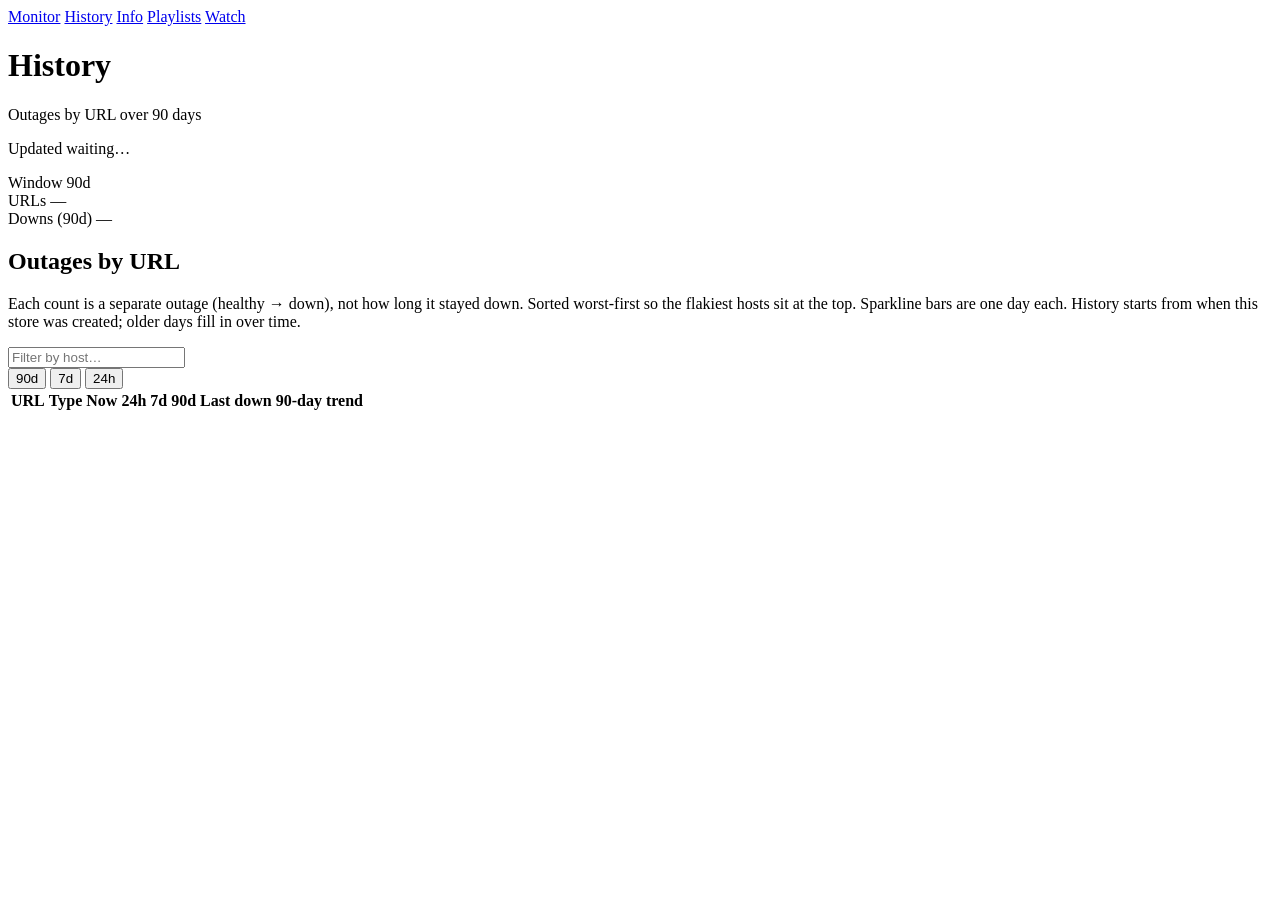
==== src/iptv_monitor/static/history.html @ 2783a23c "-configured split tunnel VPN for VPS /watch traffic for consistent stream - stripped DNS rewrite fro" ====
<!DOCTYPE html>
<!-- 90-day outage table. Polls /api/history (public). Worst hosts first. No live-only DNS. -->
<html lang="en">
<head>
  <meta charset="utf-8" />
  <meta name="viewport" content="width=device-width, initial-scale=1" />
  <title>History · Portal Monitor</title>
  <link rel="preconnect" href="https://fonts.googleapis.com" />
  <link rel="preconnect" href="https://fonts.gstatic.com" crossorigin />
  <link href="https://fonts.googleapis.com/css2?family=Inter:wght@400;500;600;700;800&display=swap" rel="stylesheet" />
  <link rel="stylesheet" href="/static/styles.css?v=54" />
  <link rel="stylesheet" href="/static/dash.css?v=9" />
</head>
<body class="dash">
  <div class="dash-sky" aria-hidden="true">
    <div class="dash-nebula"></div>
    <div class="dash-dust"></div>
    <div class="dash-stars dash-stars-a"></div>
    <div class="dash-stars dash-stars-b"></div>
    <div class="dash-meteor"></div>
    <div class="dash-meteor dash-meteor-b"></div>
    <div class="dash-meteor dash-meteor-c"></div>
  </div>
  <div class="dash-app">
    <div class="dash-top">
      <nav class="dash-nav" aria-label="Pages">
        <a href="/">Monitor</a>
        <a href="/history" class="is-here" aria-current="page">History</a>
        <a href="/key">Info</a>
        <a href="/owner">Playlists</a>
        <a href="/watch">Watch</a>
      </nav>
    </div>

    <div class="dash-intro">
      <div>
        <h1>History</h1>
        <p class="dash-sub">Outages by URL over 90 days</p>
      </div>
      <p class="dash-updated">Updated <span id="stat-updated">waiting…</span></p>
    </div>

    <div class="dash-stats">
      <div class="dash-stat">
        <span class="label">Window</span>
        <span id="stat-window">90d</span>
      </div>
      <div class="dash-stat">
        <span class="label">URLs</span>
        <span id="stat-urls">—</span>
      </div>
      <div class="dash-stat">
        <span class="label">Downs (90d)</span>
        <span id="stat-downs">—</span>
      </div>
    </div>

    <section class="history dash-panel">
      <div class="section-head">
        <h2>Outages by URL</h2>
        <span id="history-count" class="count"></span>
      </div>
      <p class="history-note">
        Each count is a separate outage (healthy → down), not how long it stayed down.
        Sorted worst-first so the flakiest hosts sit at the top. Sparkline bars are one day each.
        History starts from when this store was created; older days fill in over time.
      </p>
      <div class="history-tools">
        <input id="history-filter" type="search" placeholder="Filter by host…" autocomplete="off" />
        <div class="history-sort" role="group" aria-label="Sort by">
          <button type="button" class="sort-btn is-here" data-sort="downs_90d">90d</button>
          <button type="button" class="sort-btn" data-sort="downs_7d">7d</button>
          <button type="button" class="sort-btn" data-sort="downs_24h">24h</button>
        </div>
      </div>
      <div class="table-wrap">
        <table>
          <thead>
            <tr>
              <th>URL</th>
              <th>Type</th>
              <th>Now</th>
              <th>24h</th>
              <th>7d</th>
              <th>90d</th>
              <th>Last down</th>
              <th>90-day trend</th>
            </tr>
          </thead>
          <tbody id="history-body"></tbody>
        </table>
      </div>
    </section>
  </div>
  <script src="/static/history.js?v=21"></script>
</body>
</html>
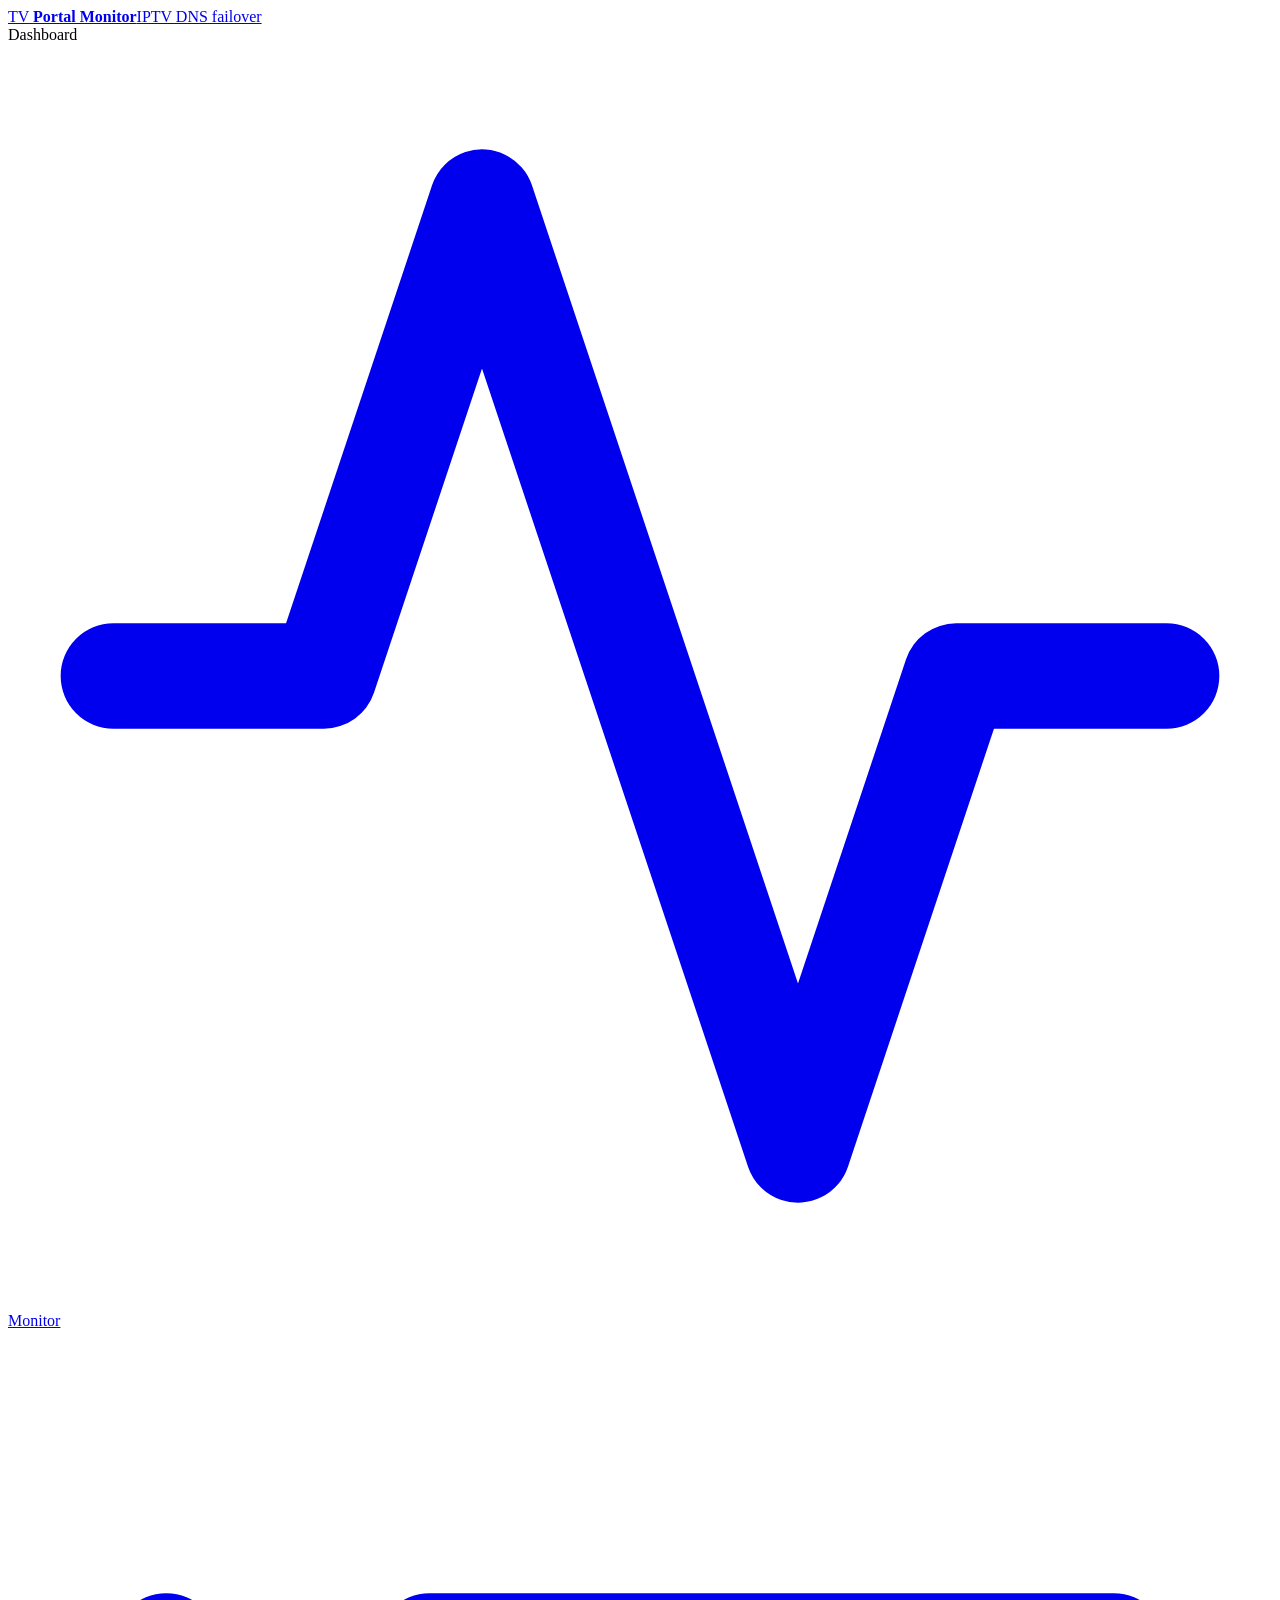
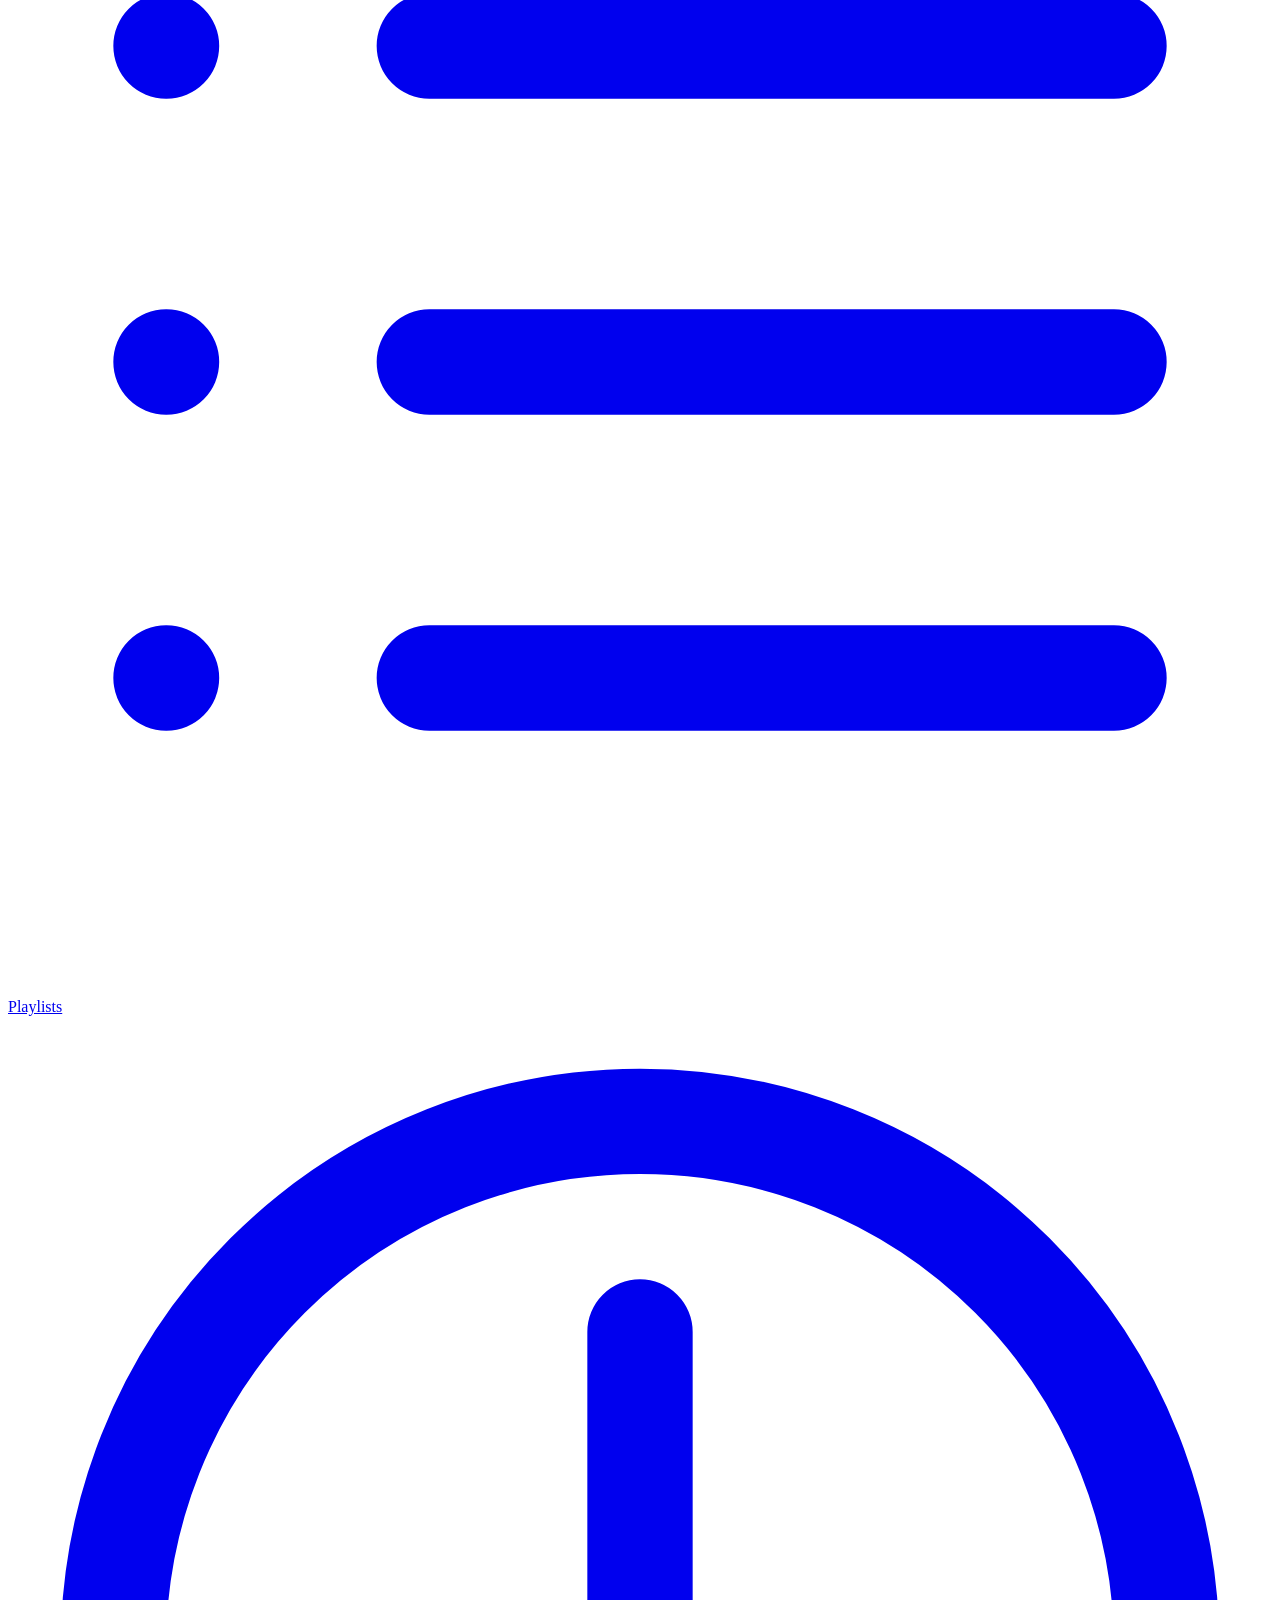
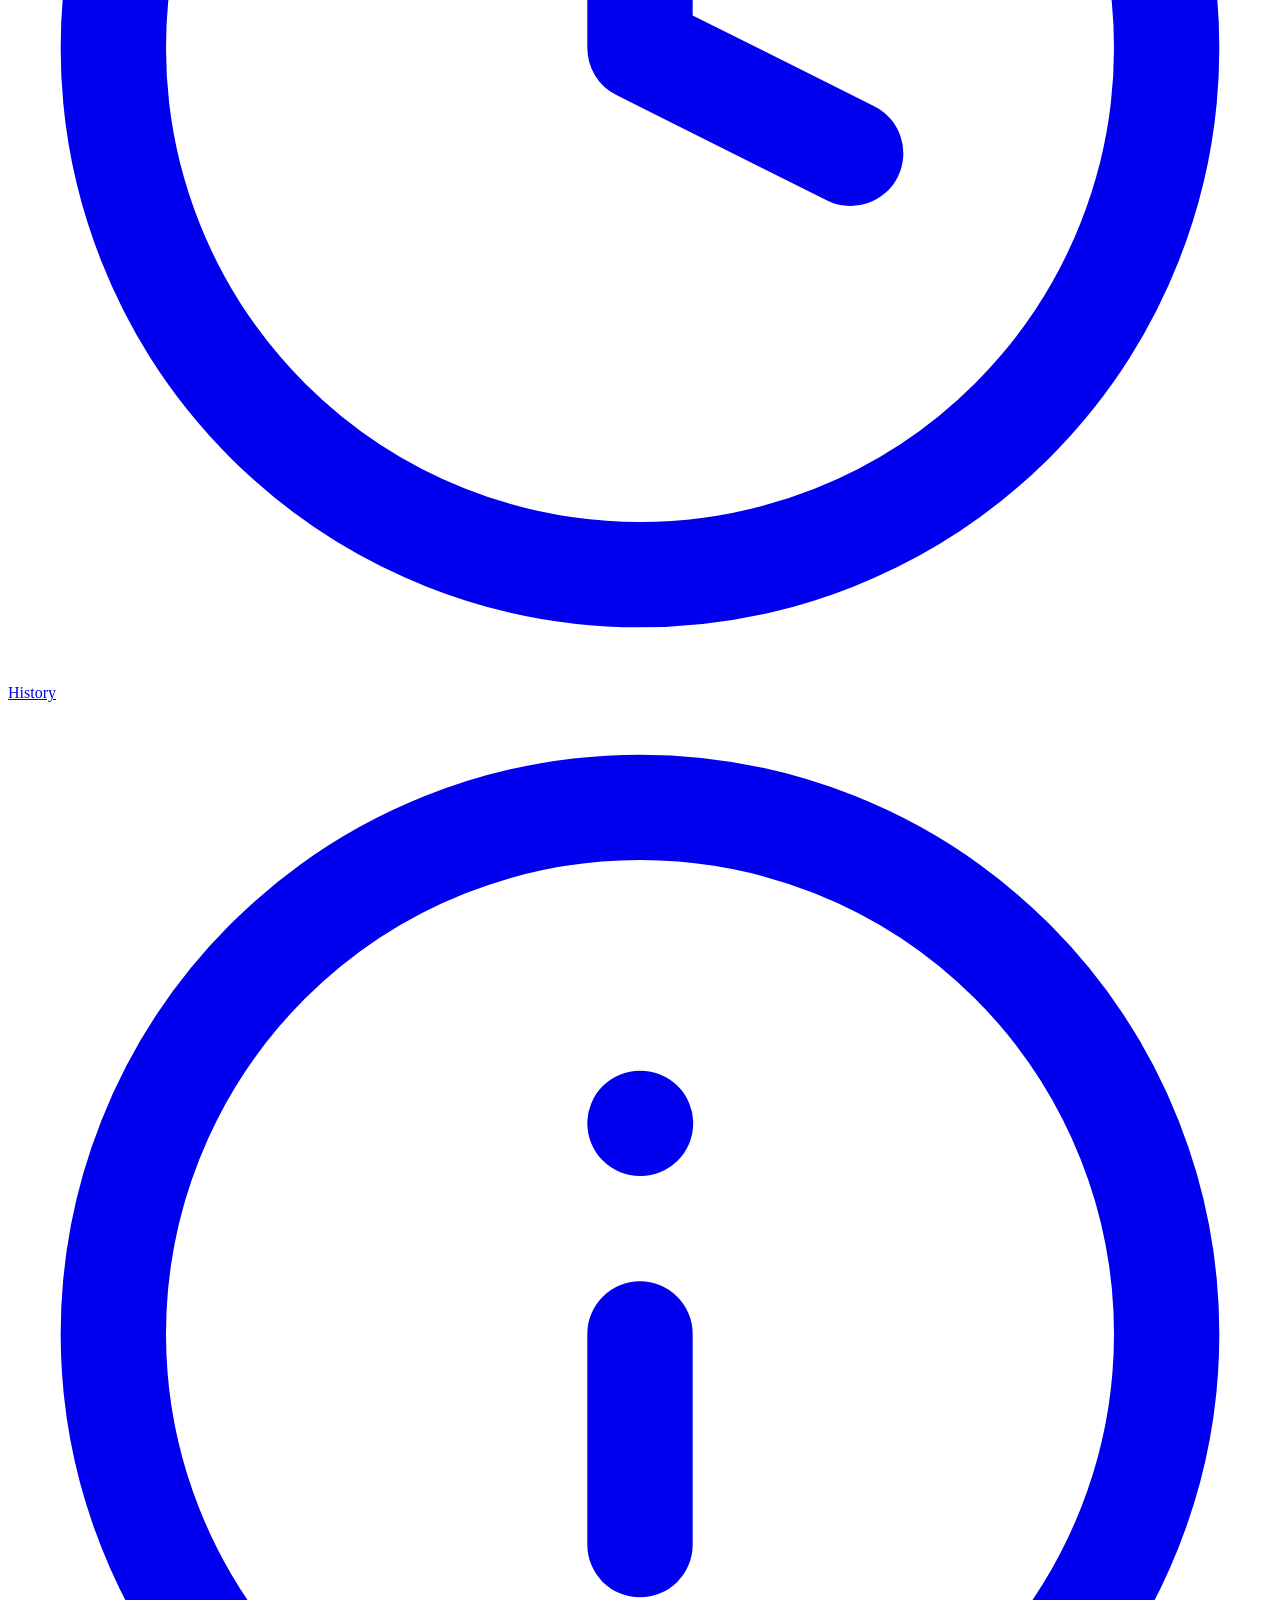
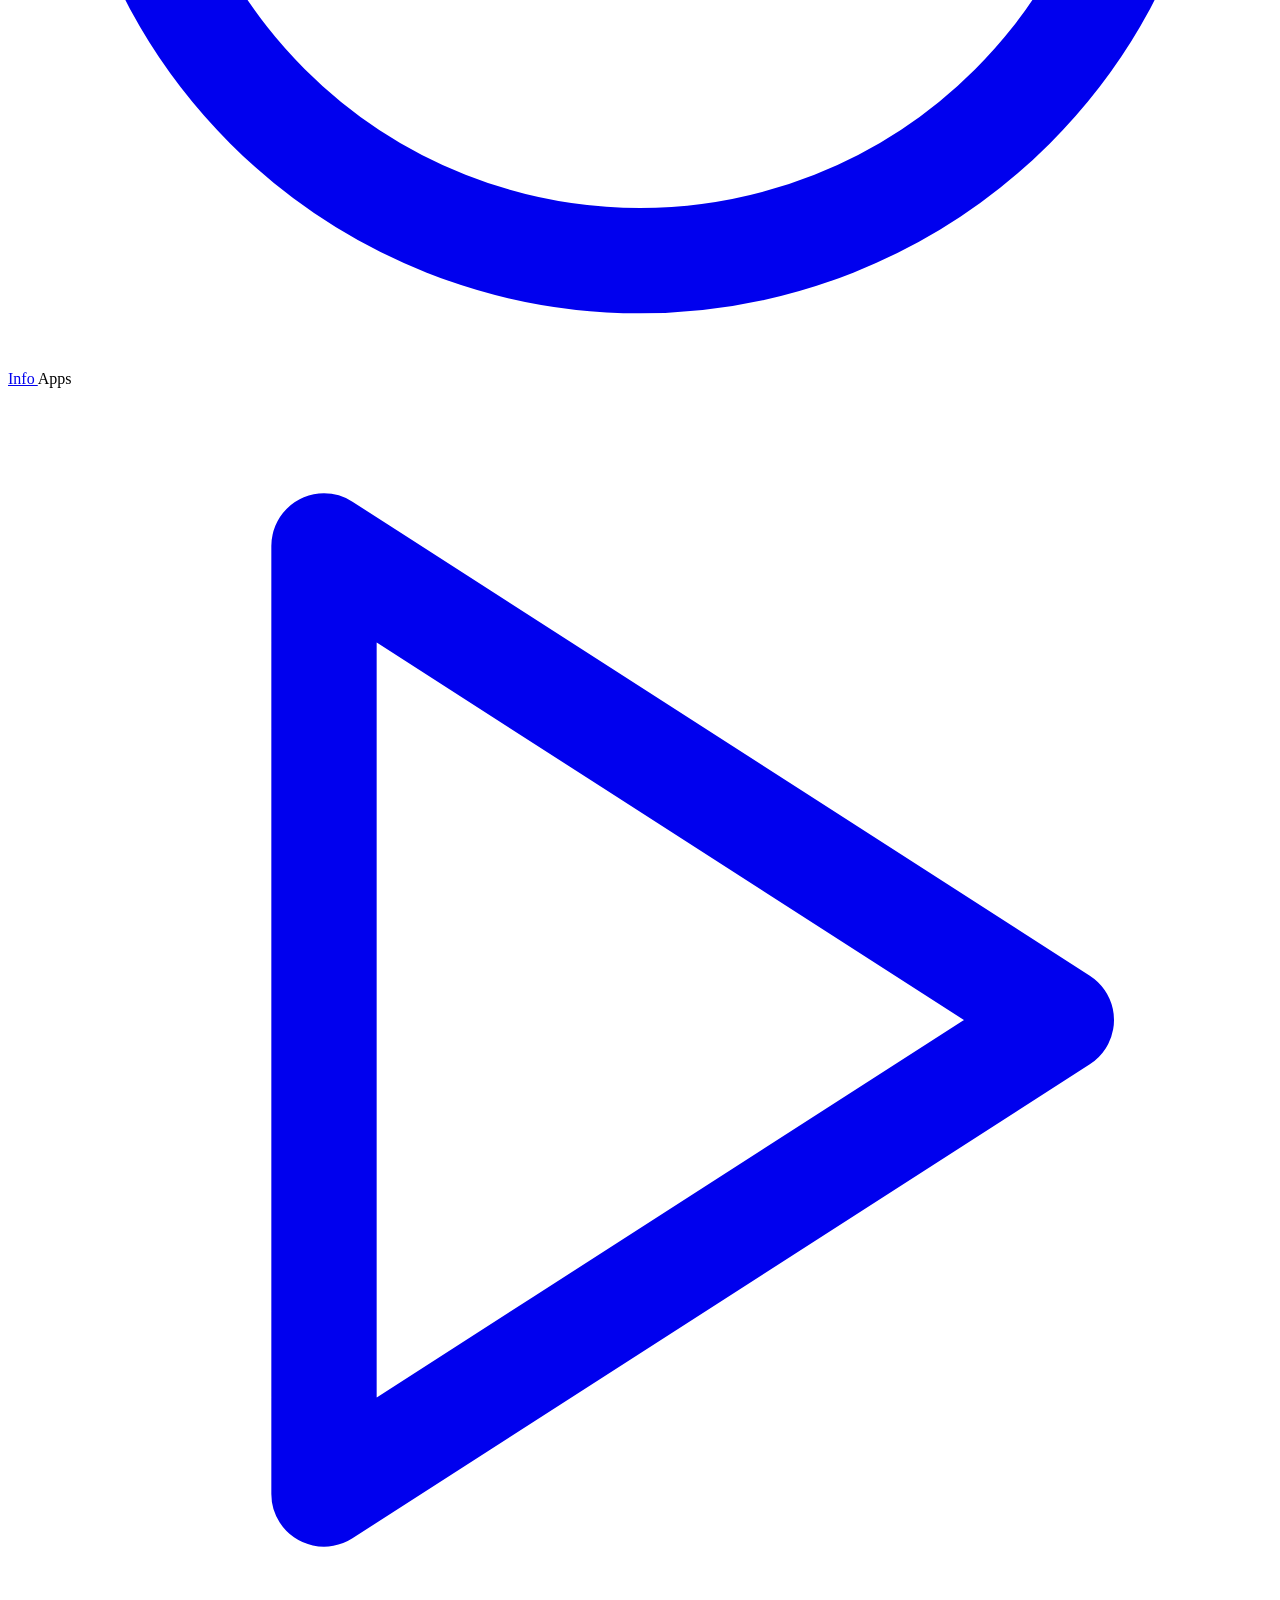
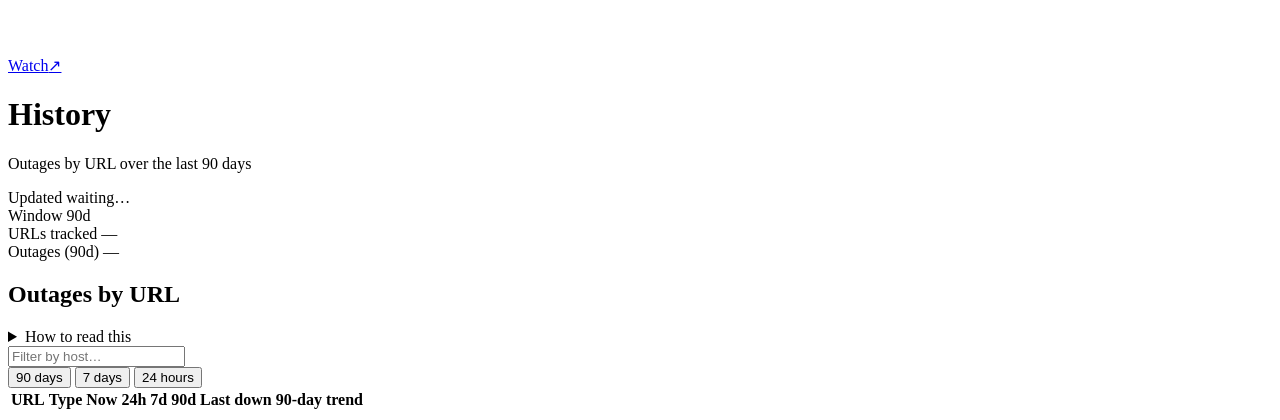
==== commit 0c09833d: "-dashboard pages (/, /owner, /history, /key) moved to a sidebar console layout: neutral dark theme, " ====
--- a/src/iptv_monitor/static/history.html
+++ b/src/iptv_monitor/static/history.html
@@ -1,97 +1,115 @@
 <!DOCTYPE html>
-<!-- 90-day outage table. Polls /api/history (public). Worst hosts first. No live-only DNS. -->
+<!-- 90-day outage table. Polls /api/history (public). Worst hosts first. No live-only DNS. Theme: console.css. -->
 <html lang="en">
 <head>
   <meta charset="utf-8" />
   <meta name="viewport" content="width=device-width, initial-scale=1" />
-  <title>History · Portal Monitor</title>
+  <title>History · IPTV Portal Monitor</title>
   <link rel="preconnect" href="https://fonts.googleapis.com" />
   <link rel="preconnect" href="https://fonts.gstatic.com" crossorigin />
   <link href="https://fonts.googleapis.com/css2?family=Inter:wght@400;500;600;700;800&display=swap" rel="stylesheet" />
-  <link rel="stylesheet" href="/static/styles.css?v=54" />
-  <link rel="stylesheet" href="/static/dash.css?v=9" />
+  <link rel="stylesheet" href="/static/console.css?v=1" />
 </head>
-<body class="dash">
-  <div class="dash-sky" aria-hidden="true">
-    <div class="dash-nebula"></div>
-    <div class="dash-dust"></div>
-    <div class="dash-stars dash-stars-a"></div>
-    <div class="dash-stars dash-stars-b"></div>
-    <div class="dash-meteor"></div>
-    <div class="dash-meteor dash-meteor-b"></div>
-    <div class="dash-meteor dash-meteor-c"></div>
+<body>
+  <div class="shell">
+    <aside class="sidebar">
+      <a class="brand" href="/">
+        <span class="brand-mark">TV</span>
+        <span class="brand-text"><strong>Portal Monitor</strong><span>IPTV DNS failover</span></span>
+      </a>
+      <nav class="nav" aria-label="Pages">
+        <span class="nav-label">Dashboard</span>
+        <a href="/">
+          <svg viewBox="0 0 24 24" fill="none" stroke="currentColor" stroke-width="2" stroke-linecap="round" stroke-linejoin="round" aria-hidden="true"><path d="M22 12h-4l-3 9L9 3l-3 9H2" /></svg>
+          Monitor
+        </a>
+        <a href="/owner">
+          <svg viewBox="0 0 24 24" fill="none" stroke="currentColor" stroke-width="2" stroke-linecap="round" stroke-linejoin="round" aria-hidden="true"><path d="M8 6h13M8 12h13M8 18h13M3 6h.01M3 12h.01M3 18h.01" /></svg>
+          Playlists
+        </a>
+        <a href="/history" class="is-here" aria-current="page">
+          <svg viewBox="0 0 24 24" fill="none" stroke="currentColor" stroke-width="2" stroke-linecap="round" stroke-linejoin="round" aria-hidden="true"><circle cx="12" cy="12" r="10" /><path d="M12 6v6l4 2" /></svg>
+          History
+        </a>
+        <a href="/key">
+          <svg viewBox="0 0 24 24" fill="none" stroke="currentColor" stroke-width="2" stroke-linecap="round" stroke-linejoin="round" aria-hidden="true"><circle cx="12" cy="12" r="10" /><path d="M12 16v-4M12 8h.01" /></svg>
+          Info
+        </a>
+        <span class="nav-label">Apps</span>
+        <a href="/watch">
+          <svg viewBox="0 0 24 24" fill="none" stroke="currentColor" stroke-width="2" stroke-linecap="round" stroke-linejoin="round" aria-hidden="true"><polygon points="6 3 20 12 6 21 6 3" /></svg>
+          Watch<span class="ext">↗</span>
+        </a>
+      </nav>
+    </aside>
+
+    <main class="main">
+      <div class="content">
+        <header class="page-head">
+          <div>
+            <h1>History</h1>
+            <p class="page-sub">Outages by URL over the last 90 days</p>
+          </div>
+          <div class="page-meta">Updated <span id="stat-updated">waiting…</span></div>
+        </header>
+
+        <div class="stats">
+          <div class="stat neutral">
+            <span class="label">Window</span>
+            <span class="value" id="stat-window">90d</span>
+          </div>
+          <div class="stat neutral">
+            <span class="label">URLs tracked</span>
+            <span class="value" id="stat-urls">—</span>
+          </div>
+          <div class="stat neutral">
+            <span class="label">Outages (90d)</span>
+            <span class="value" id="stat-downs">—</span>
+          </div>
+        </div>
+
+        <section class="panel">
+          <div class="section-head">
+            <h2>Outages by URL</h2>
+            <span id="history-count" class="count"></span>
+          </div>
+          <details class="help">
+            <summary>How to read this</summary>
+            <p>
+              Each count is a separate outage (healthy → down), not how long it stayed down.
+              Sorted worst-first so the flakiest hosts sit at the top. Sparkline bars are one day each.
+              History starts from when this store was created; older days fill in over time.
+            </p>
+          </details>
+          <div class="history-tools">
+            <input id="history-filter" type="search" placeholder="Filter by host…" autocomplete="off" />
+            <div class="history-sort" role="group" aria-label="Sort by">
+              <button type="button" class="sort-btn is-here" data-sort="downs_90d">90 days</button>
+              <button type="button" class="sort-btn" data-sort="downs_7d">7 days</button>
+              <button type="button" class="sort-btn" data-sort="downs_24h">24 hours</button>
+            </div>
+          </div>
+          <div class="table-wrap">
+            <table class="history-table">
+              <thead>
+                <tr>
+                  <th>URL</th>
+                  <th>Type</th>
+                  <th>Now</th>
+                  <th>24h</th>
+                  <th>7d</th>
+                  <th>90d</th>
+                  <th>Last down</th>
+                  <th>90-day trend</th>
+                </tr>
+              </thead>
+              <tbody id="history-body"></tbody>
+            </table>
+          </div>
+        </section>
+      </div>
+    </main>
   </div>
-  <div class="dash-app">
-    <div class="dash-top">
-      <nav class="dash-nav" aria-label="Pages">
-        <a href="/">Monitor</a>
-        <a href="/history" class="is-here" aria-current="page">History</a>
-        <a href="/key">Info</a>
-        <a href="/owner">Playlists</a>
-        <a href="/watch">Watch</a>
-      </nav>
-    </div>
-
-    <div class="dash-intro">
-      <div>
-        <h1>History</h1>
-        <p class="dash-sub">Outages by URL over 90 days</p>
-      </div>
-      <p class="dash-updated">Updated <span id="stat-updated">waiting…</span></p>
-    </div>
-
-    <div class="dash-stats">
-      <div class="dash-stat">
-        <span class="label">Window</span>
-        <span id="stat-window">90d</span>
-      </div>
-      <div class="dash-stat">
-        <span class="label">URLs</span>
-        <span id="stat-urls">—</span>
-      </div>
-      <div class="dash-stat">
-        <span class="label">Downs (90d)</span>
-        <span id="stat-downs">—</span>
-      </div>
-    </div>
-
-    <section class="history dash-panel">
-      <div class="section-head">
-        <h2>Outages by URL</h2>
-        <span id="history-count" class="count"></span>
-      </div>
-      <p class="history-note">
-        Each count is a separate outage (healthy → down), not how long it stayed down.
-        Sorted worst-first so the flakiest hosts sit at the top. Sparkline bars are one day each.
-        History starts from when this store was created; older days fill in over time.
-      </p>
-      <div class="history-tools">
-        <input id="history-filter" type="search" placeholder="Filter by host…" autocomplete="off" />
-        <div class="history-sort" role="group" aria-label="Sort by">
-          <button type="button" class="sort-btn is-here" data-sort="downs_90d">90d</button>
-          <button type="button" class="sort-btn" data-sort="downs_7d">7d</button>
-          <button type="button" class="sort-btn" data-sort="downs_24h">24h</button>
-        </div>
-      </div>
-      <div class="table-wrap">
-        <table>
-          <thead>
-            <tr>
-              <th>URL</th>
-              <th>Type</th>
-              <th>Now</th>
-              <th>24h</th>
-              <th>7d</th>
-              <th>90d</th>
-              <th>Last down</th>
-              <th>90-day trend</th>
-            </tr>
-          </thead>
-          <tbody id="history-body"></tbody>
-        </table>
-      </div>
-    </section>
-  </div>
-  <script src="/static/history.js?v=21"></script>
+  <script src="/static/history.js?v=23"></script>
 </body>
 </html>
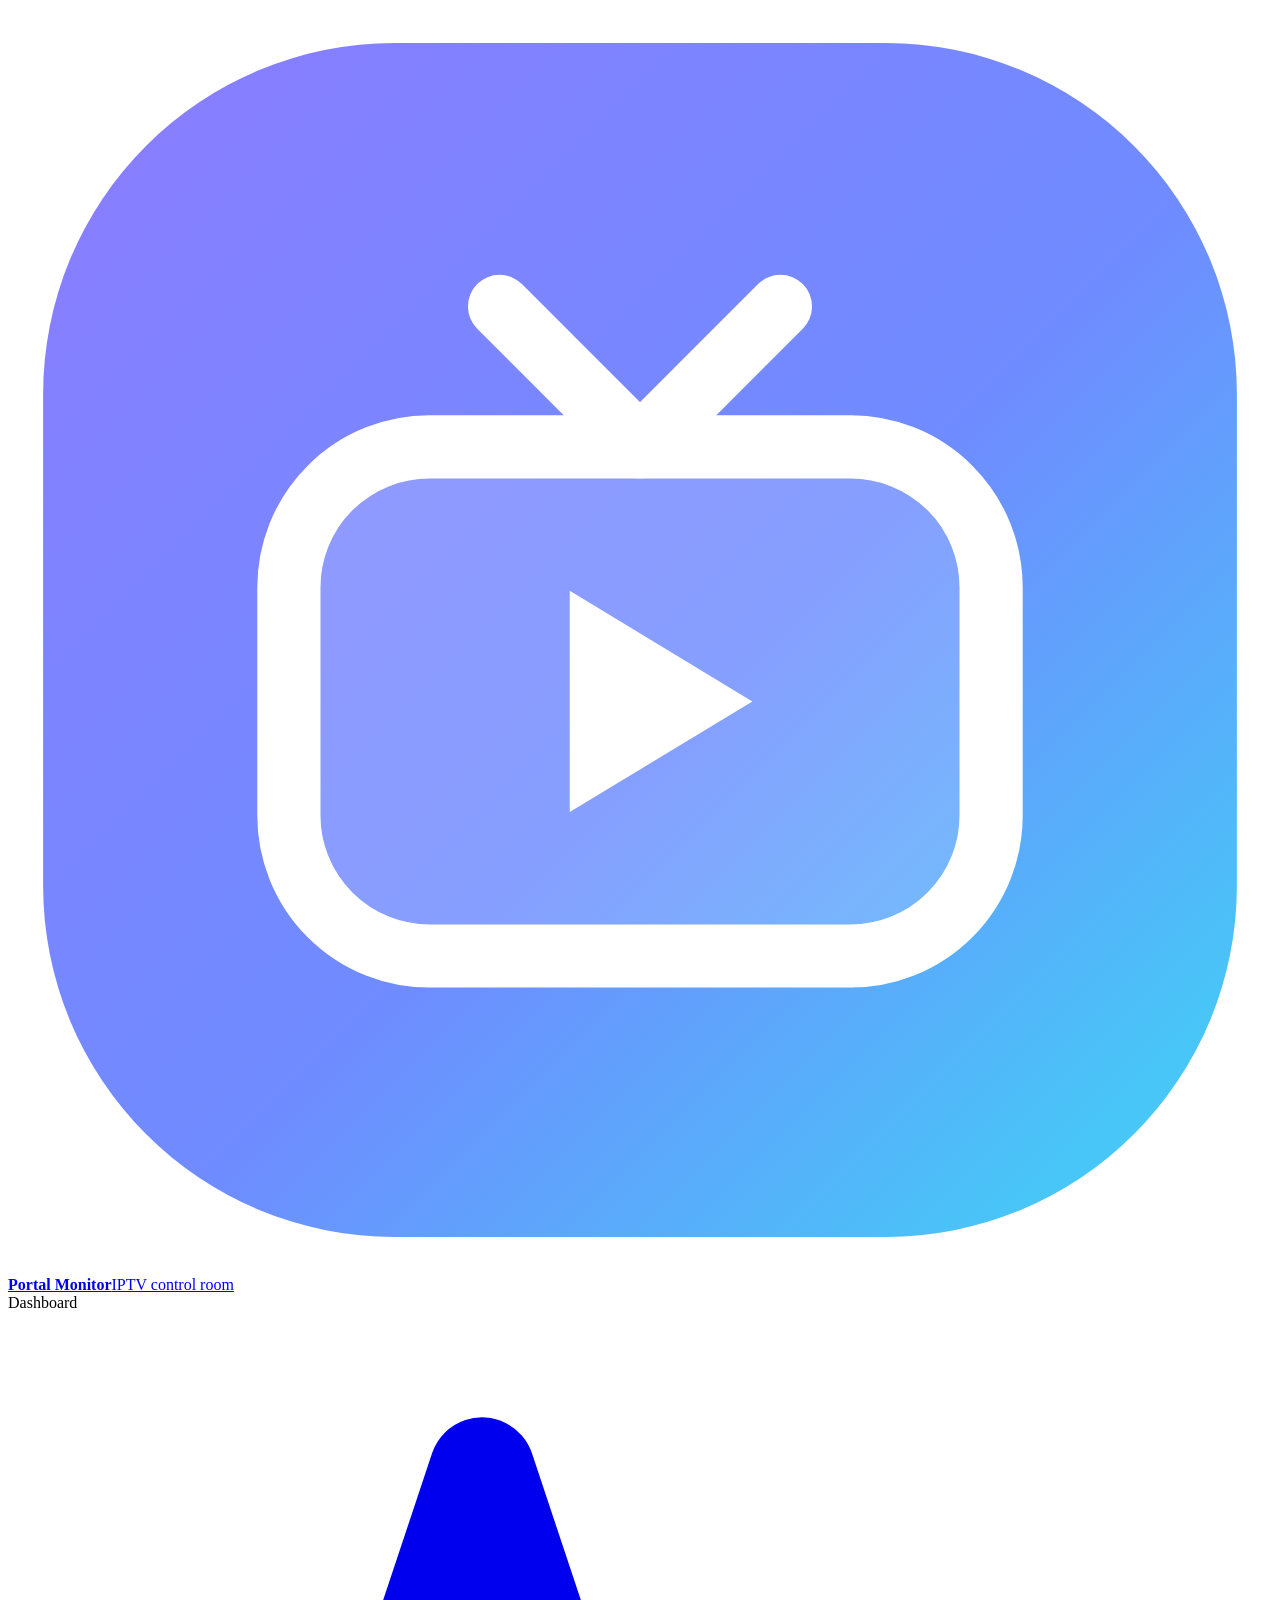
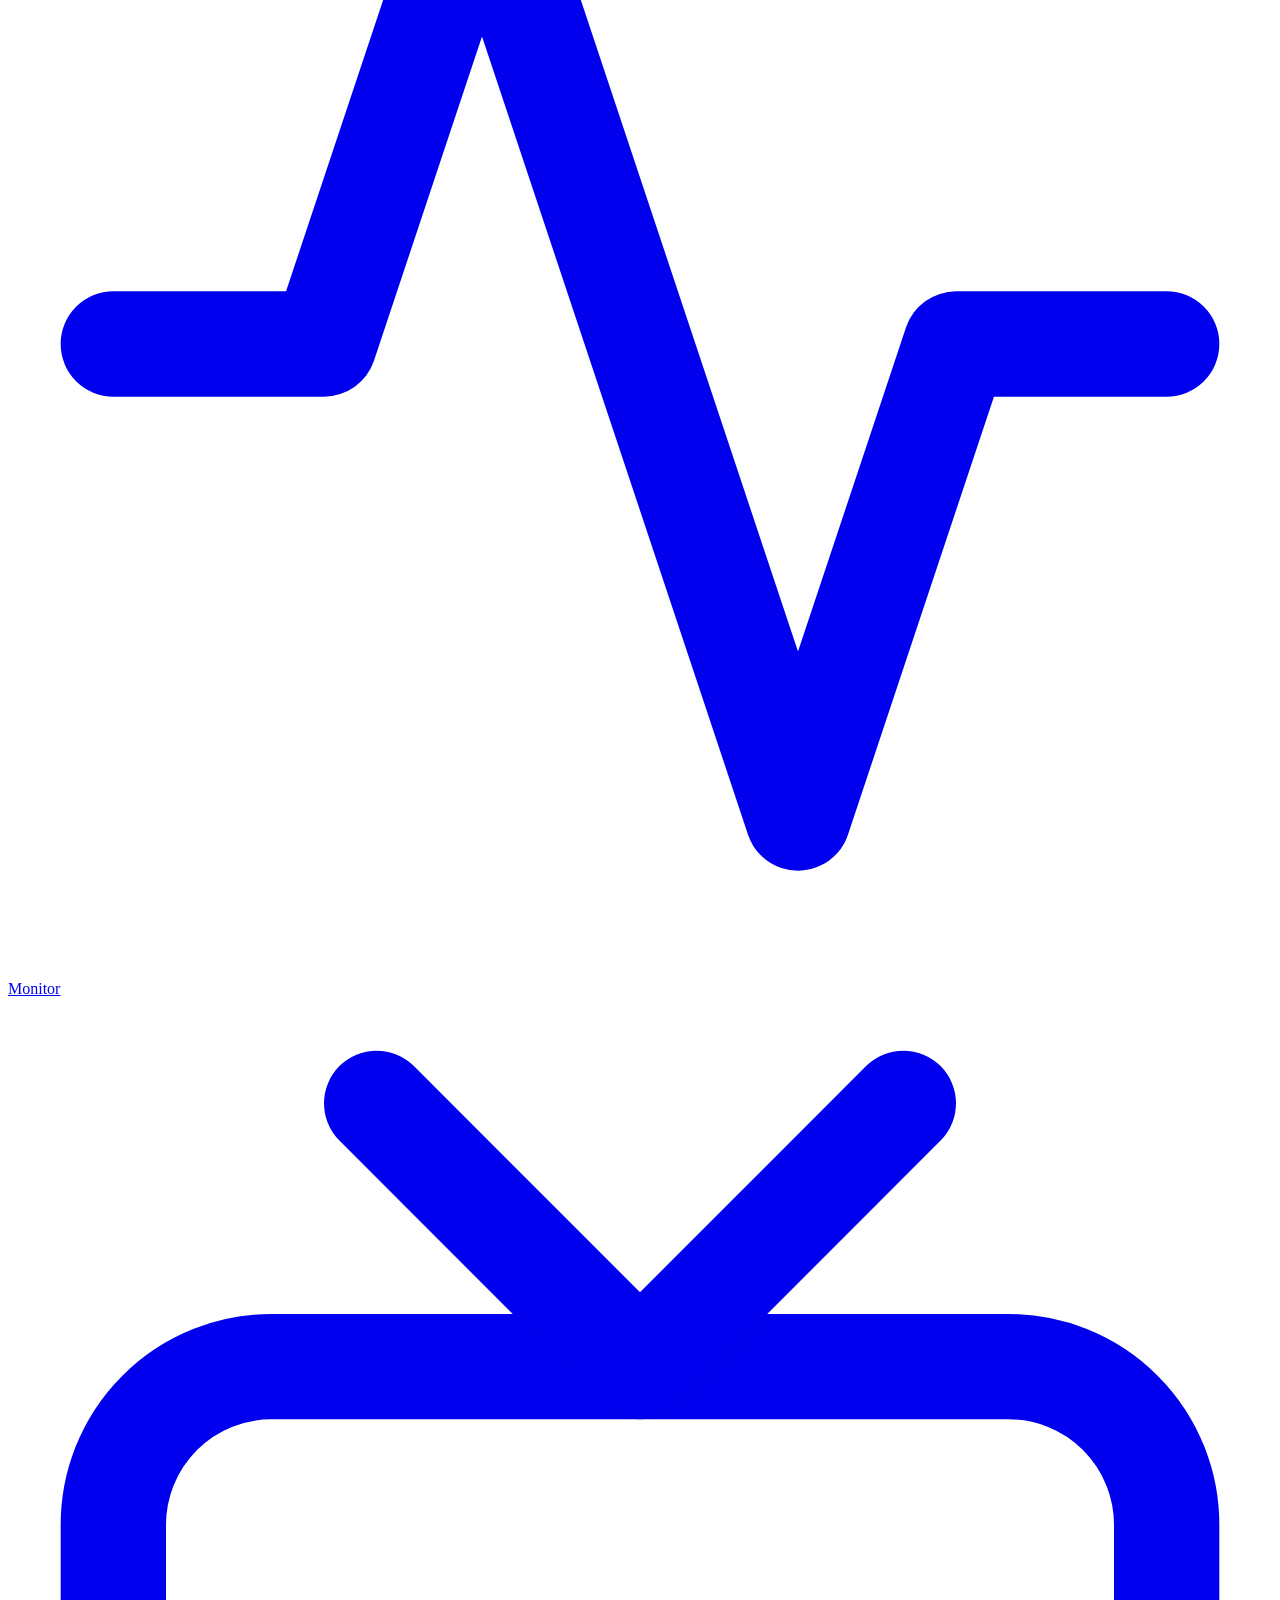
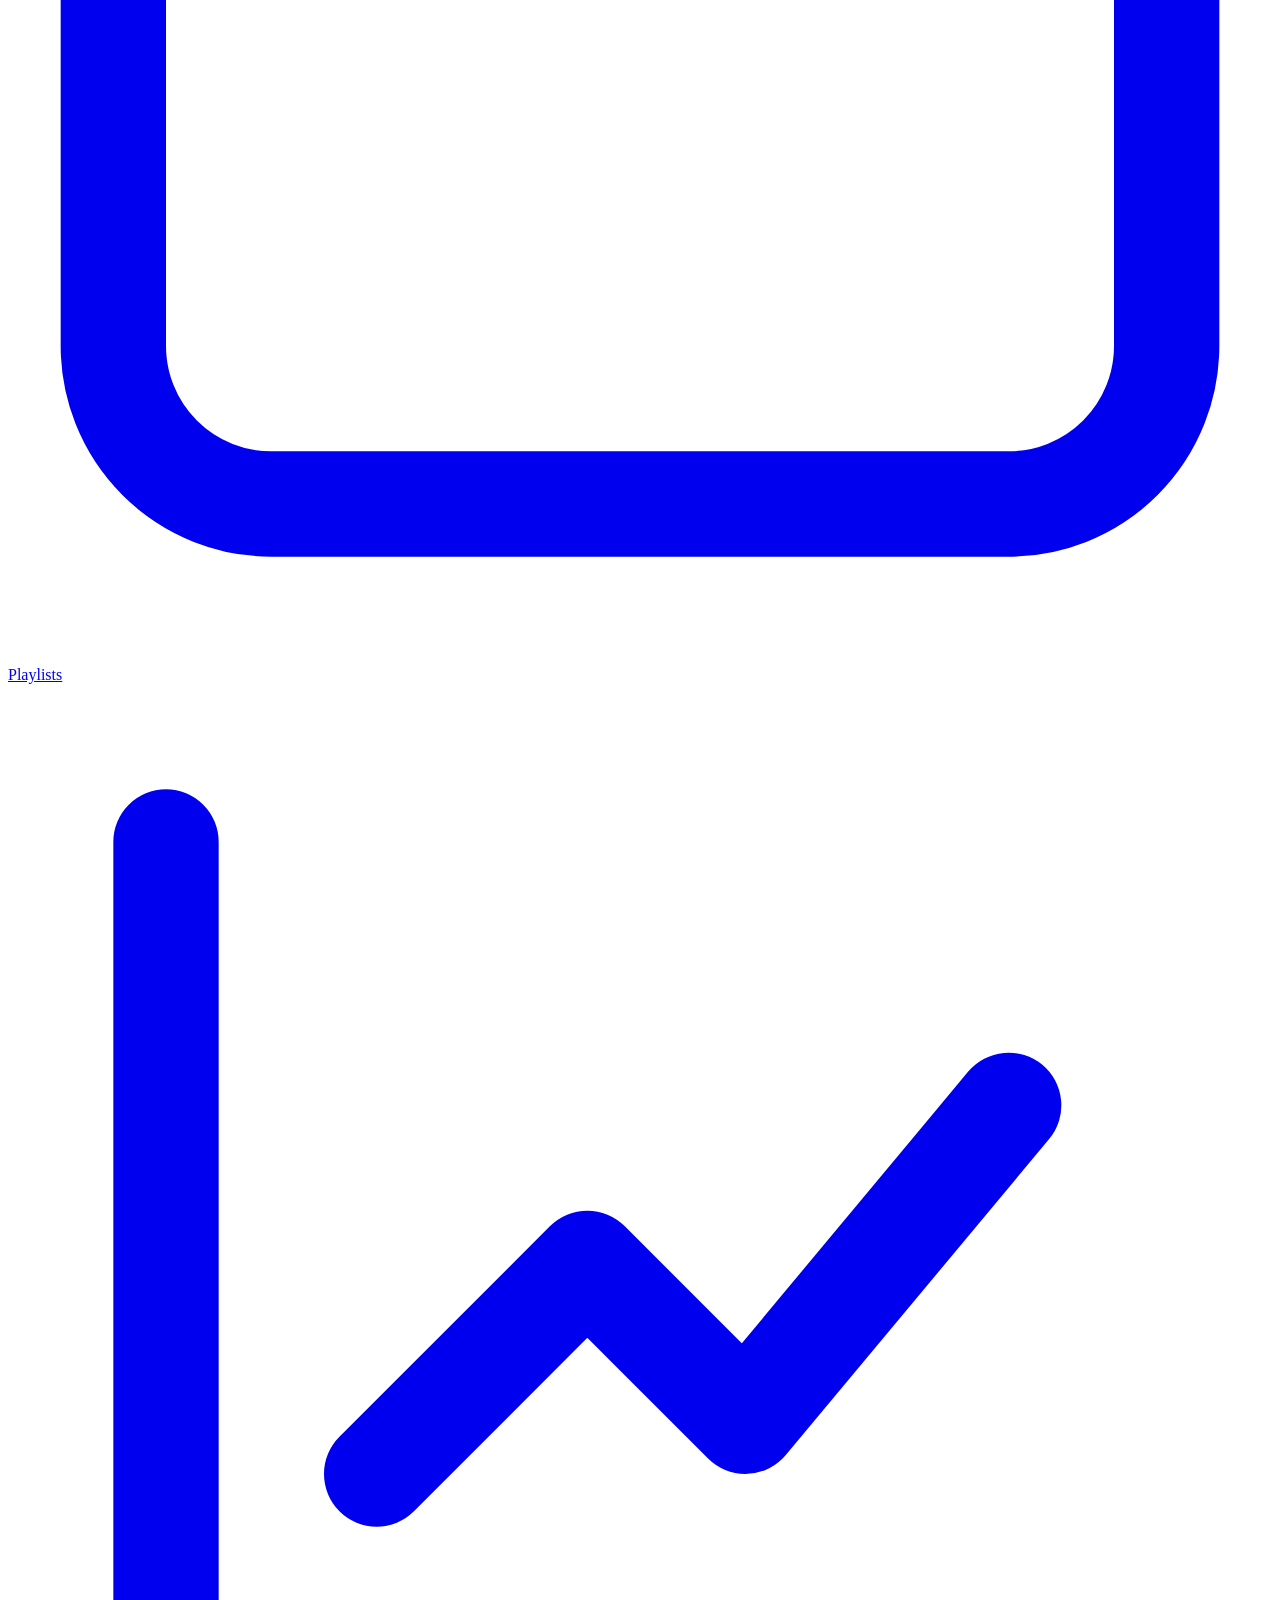
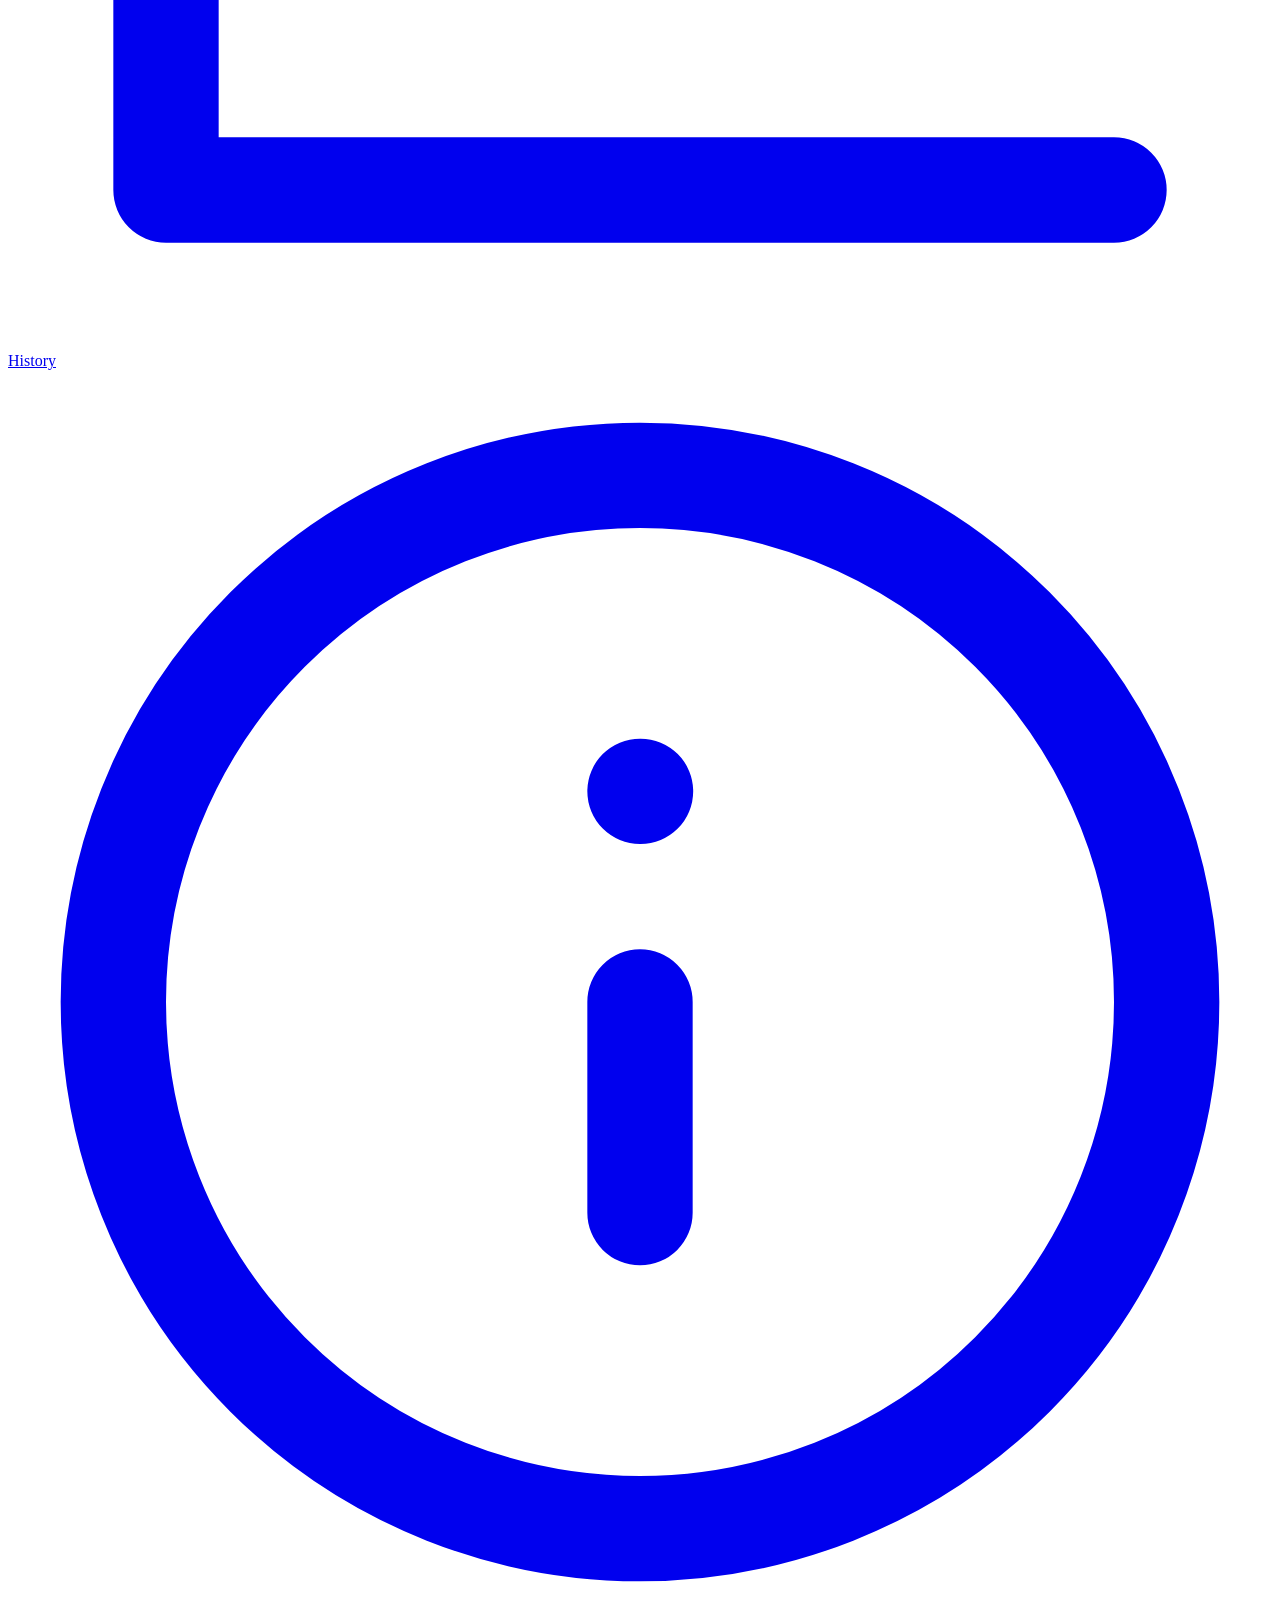
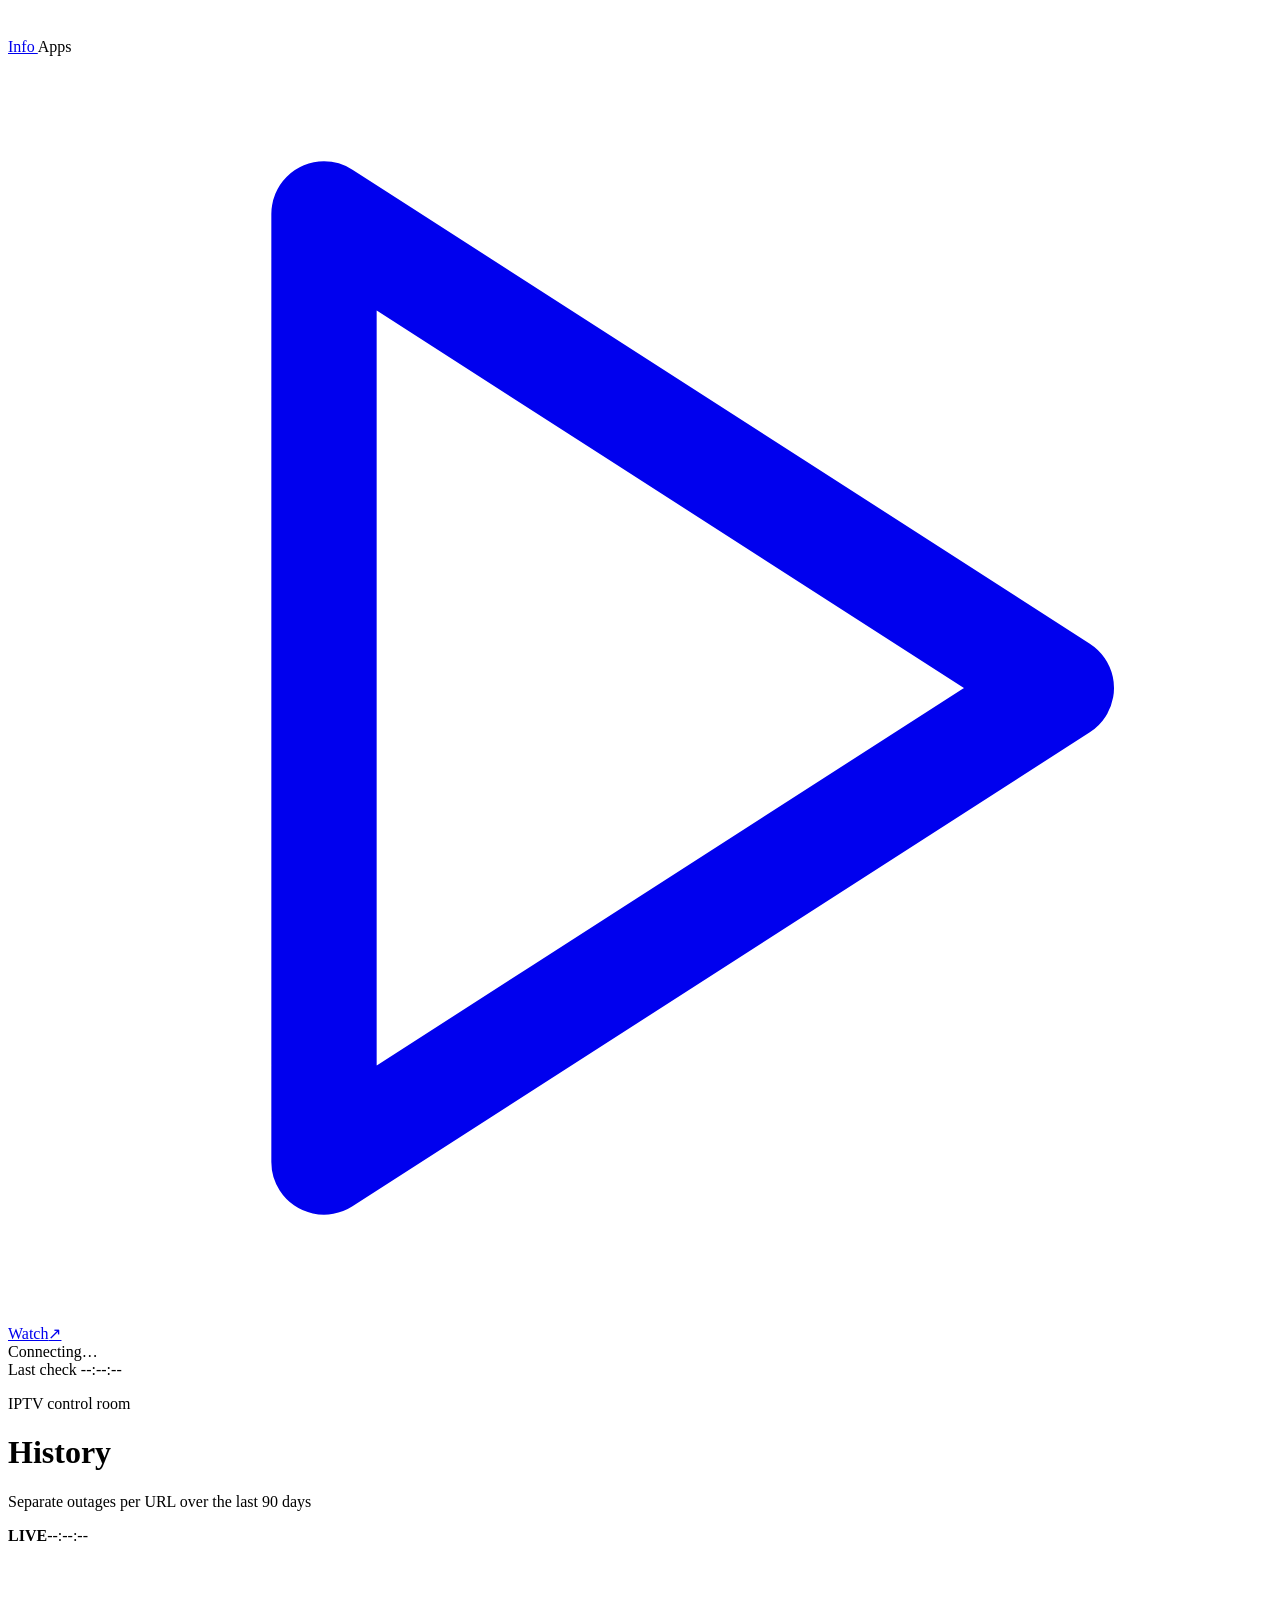
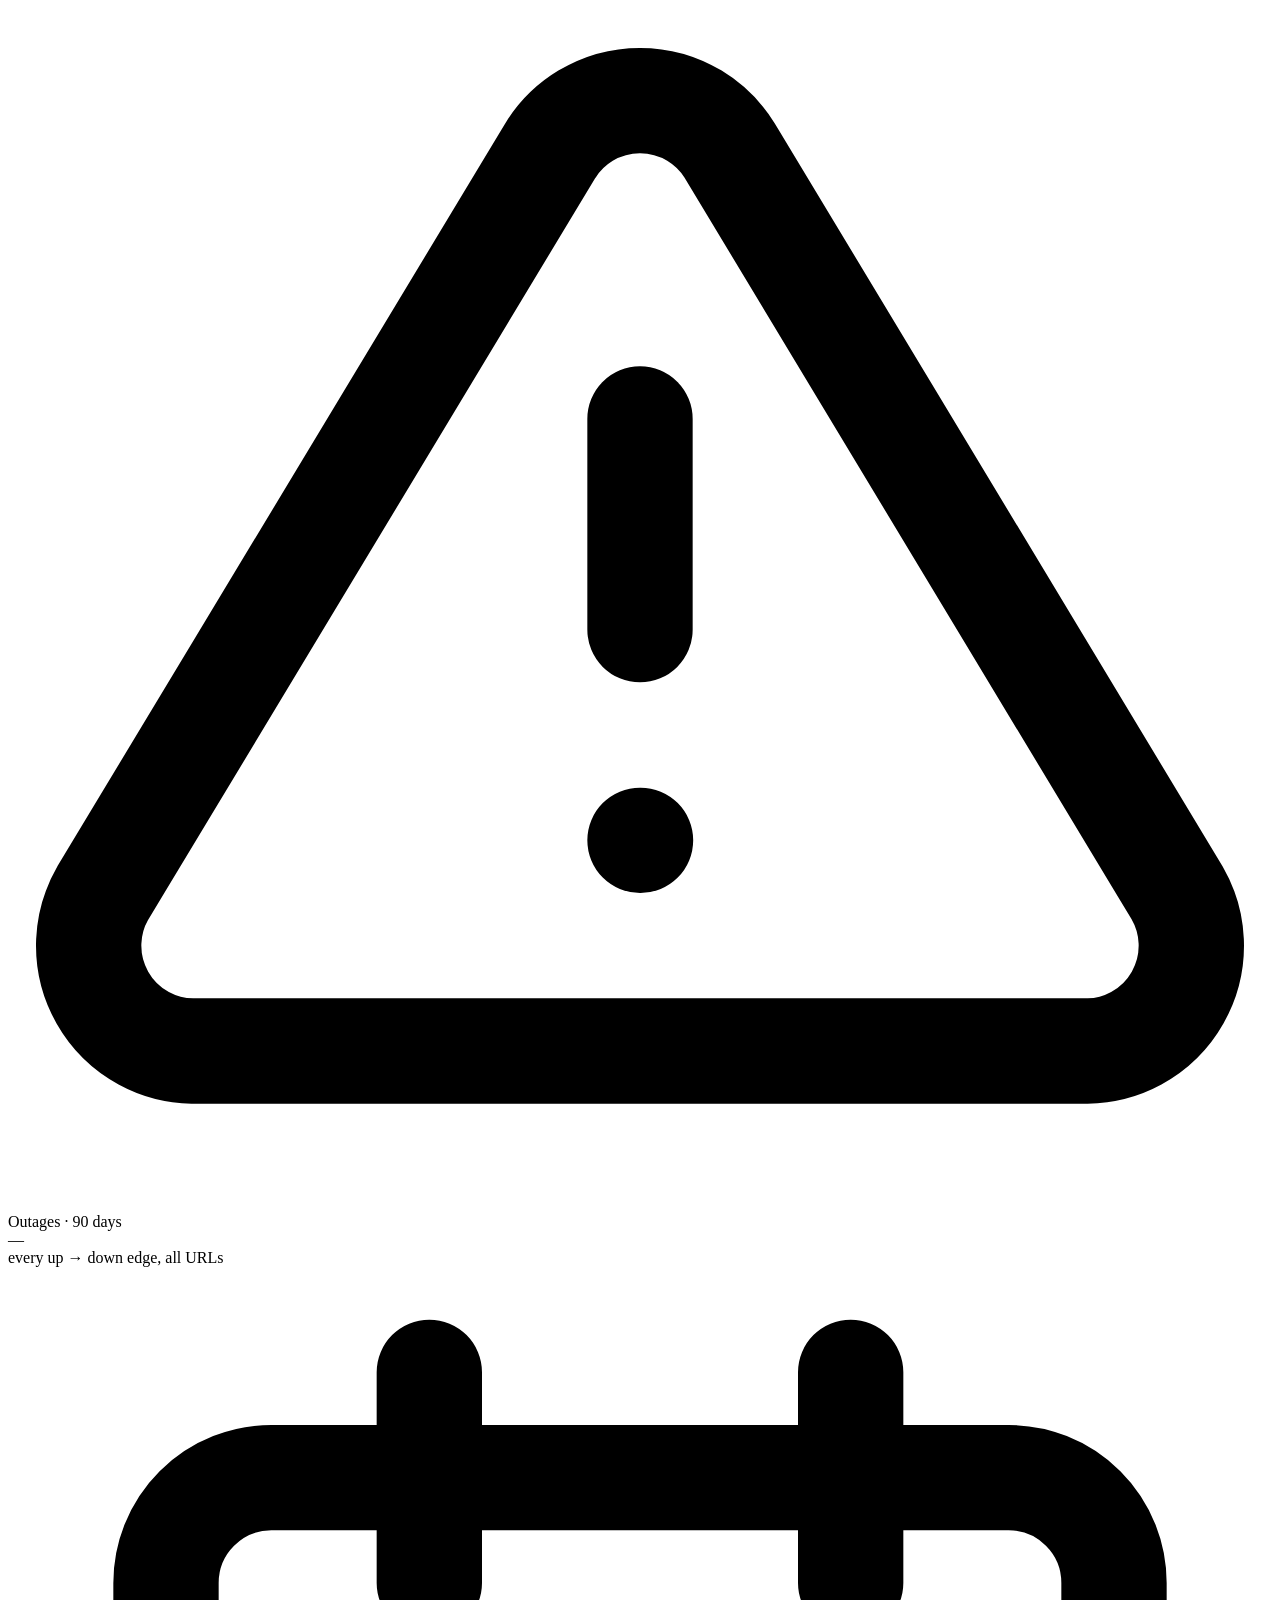
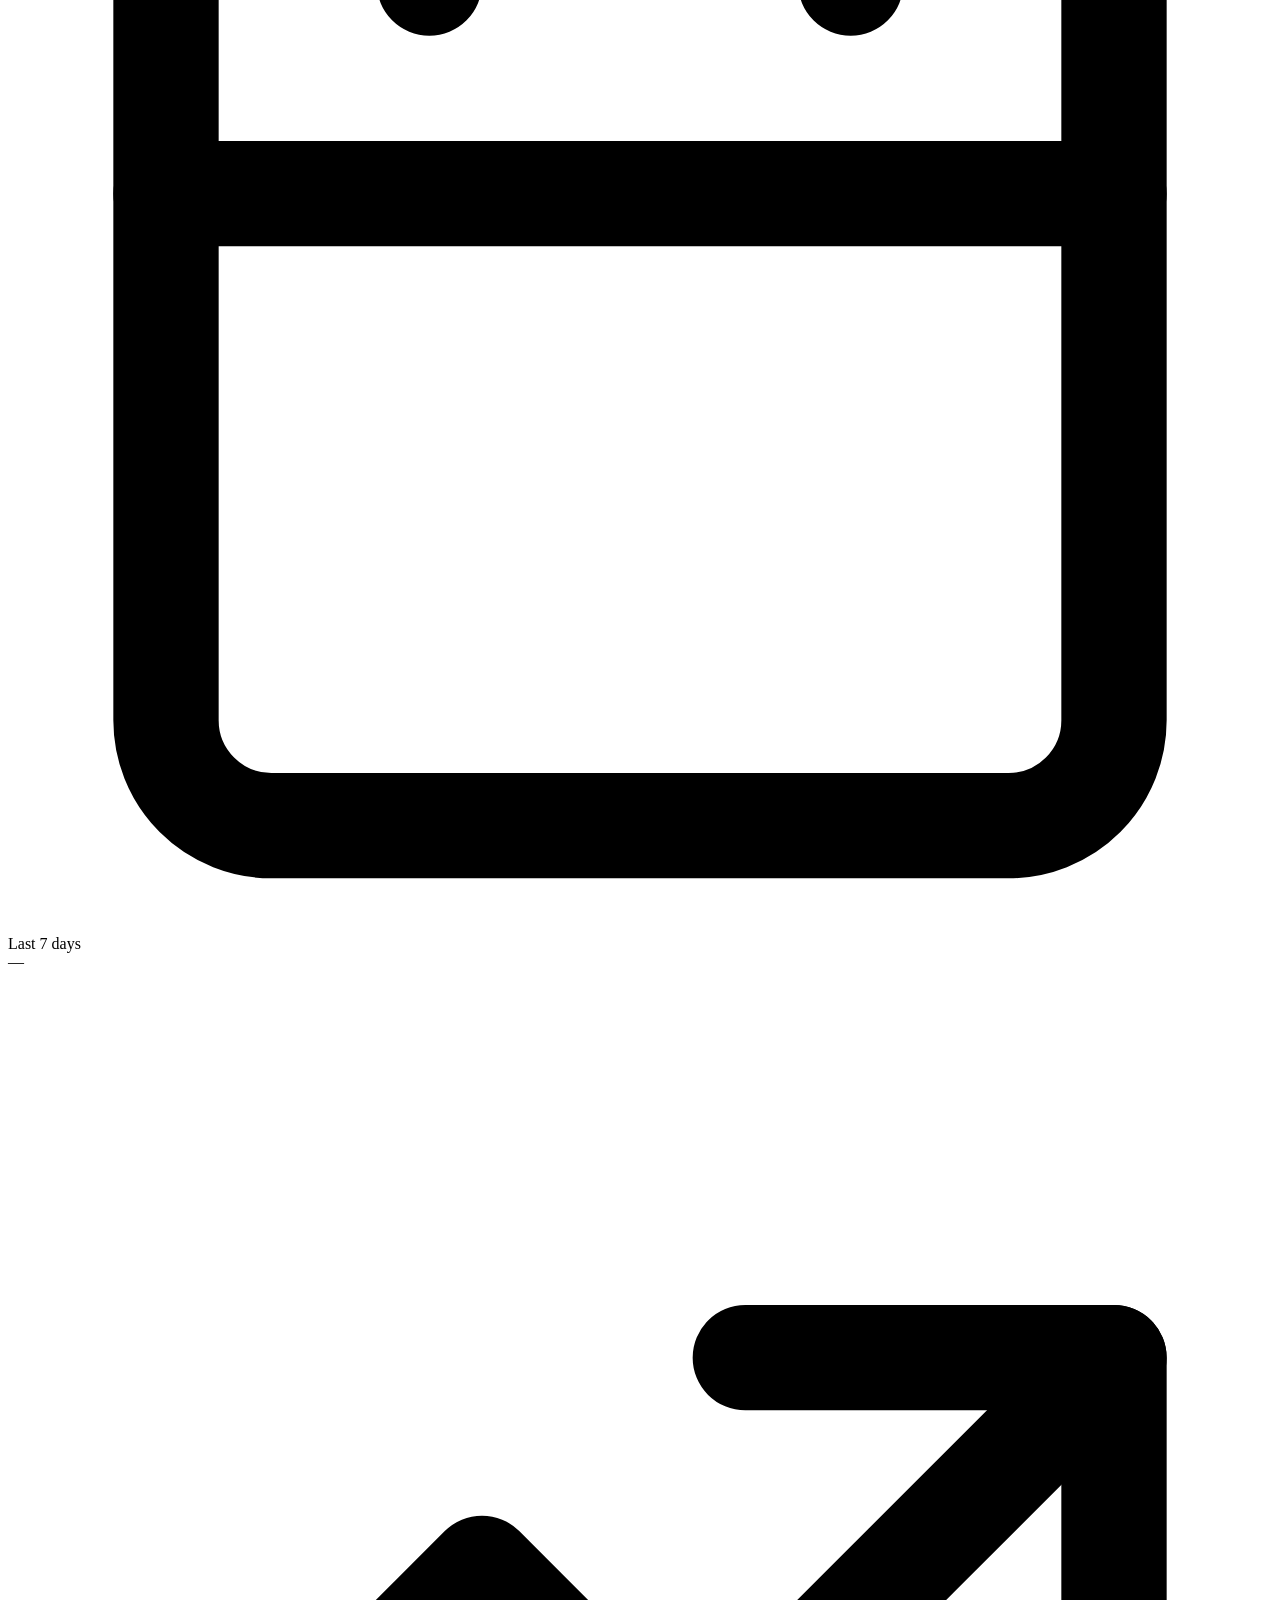
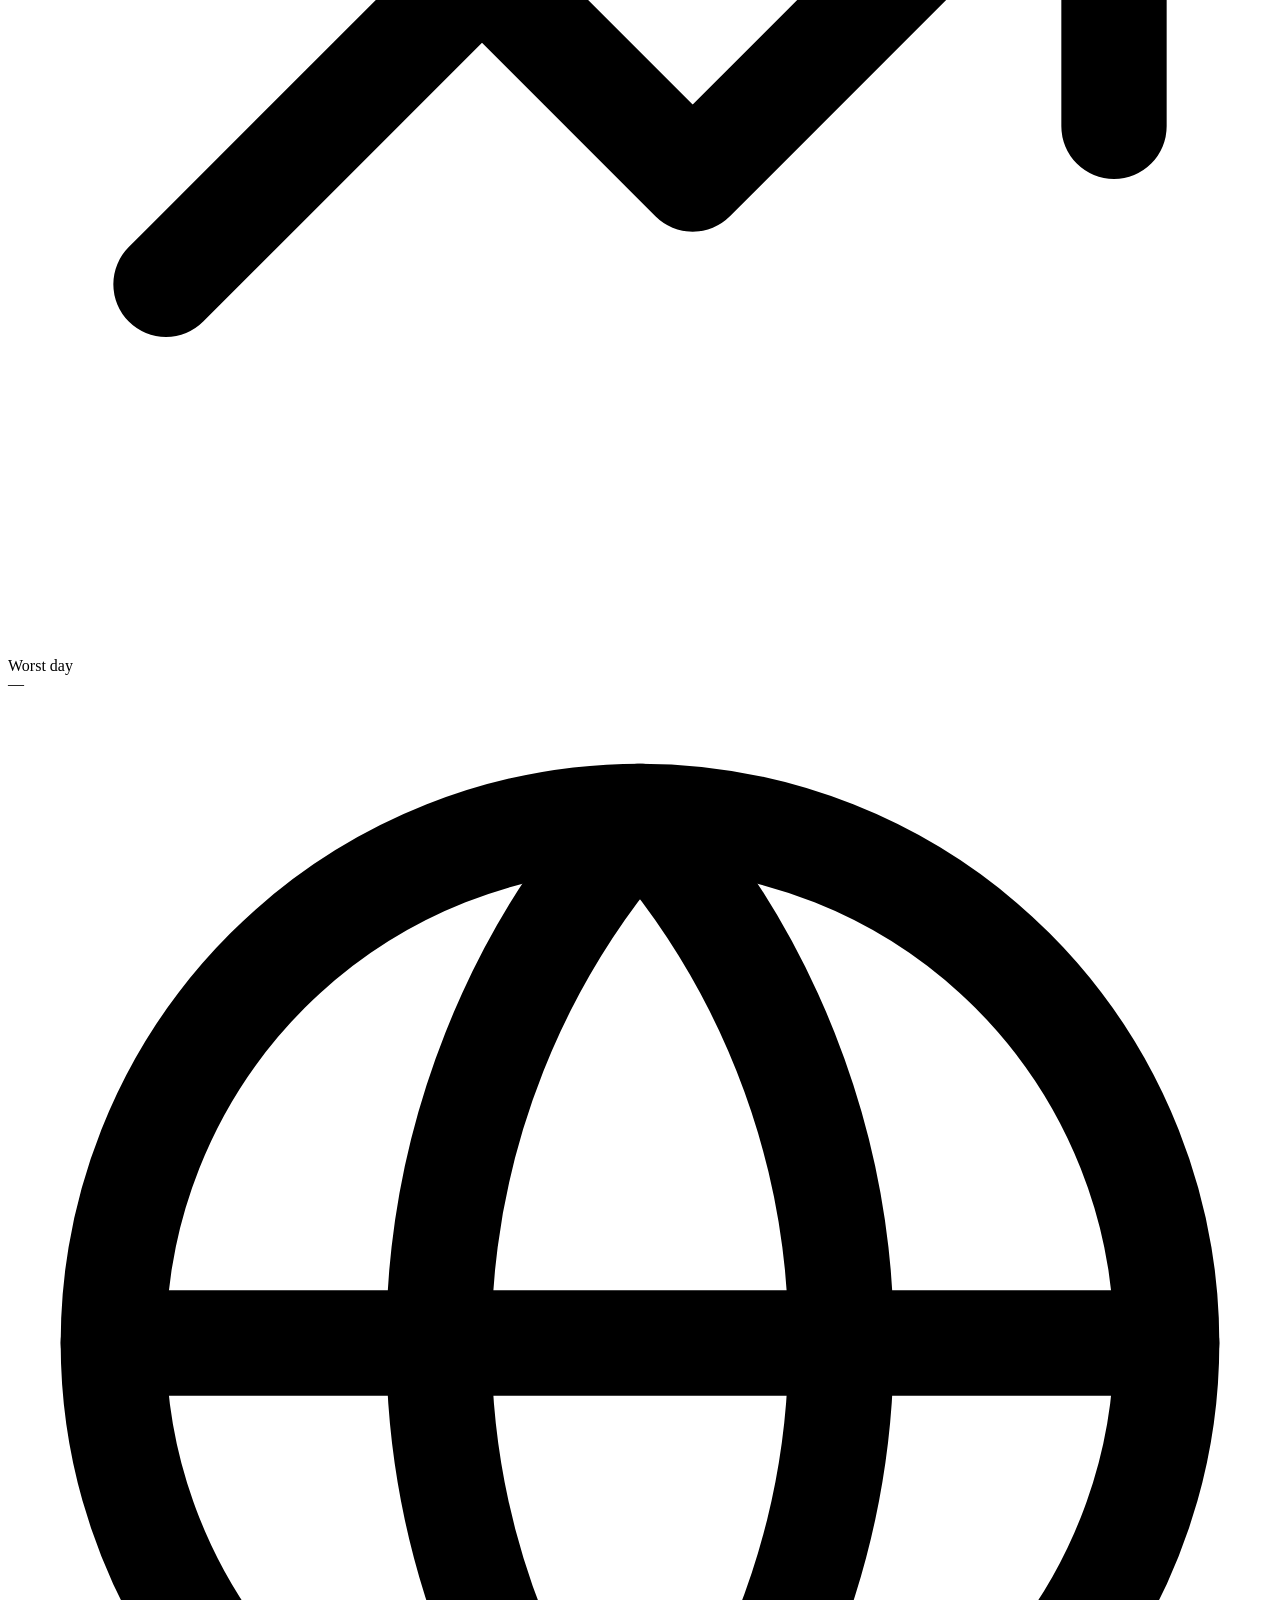
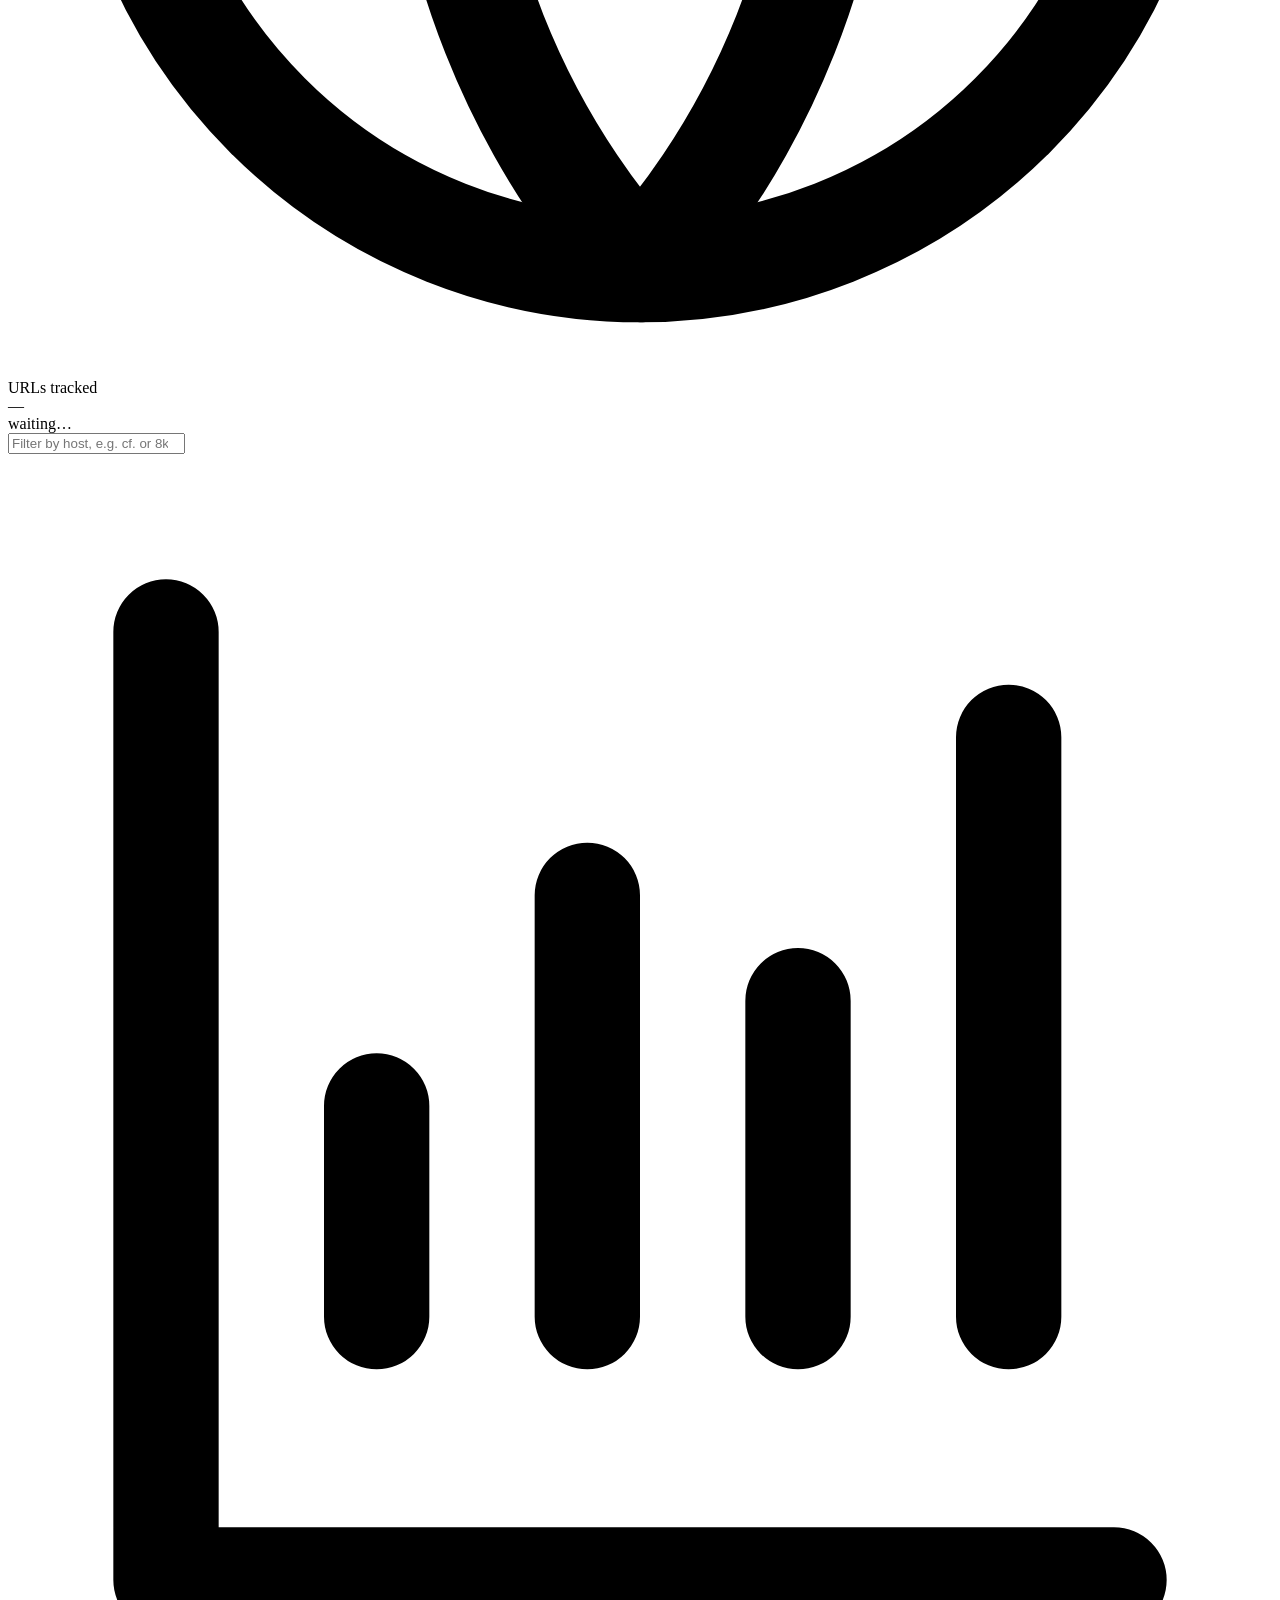
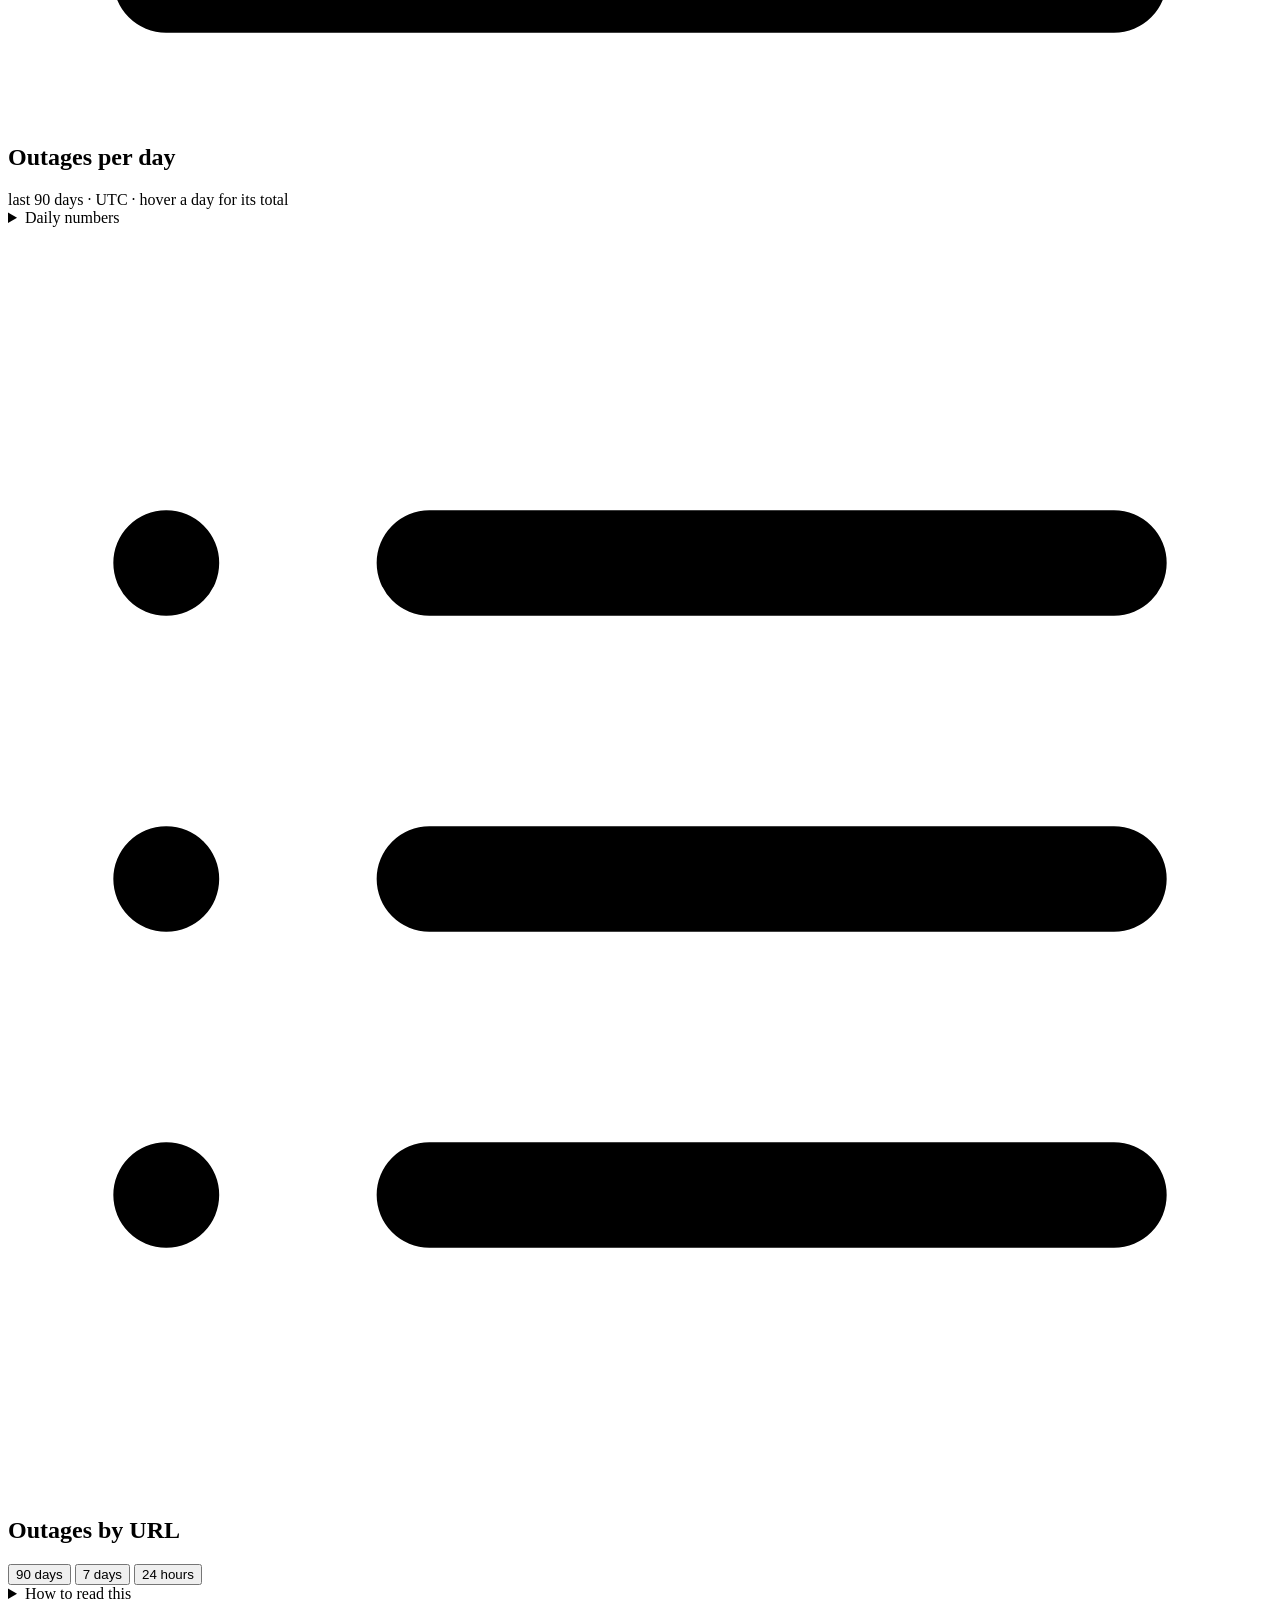
==== commit 1279f9bf: "-dashboard "control room" redesign: aurora + grid backdrop, glass panels, Manrope + JetBrains Mono, " ====
--- a/src/iptv_monitor/static/history.html
+++ b/src/iptv_monitor/static/history.html
@@ -1,5 +1,5 @@
 <!DOCTYPE html>
-<!-- 90-day outage table. Polls /api/history (public). Worst hosts first. No live-only DNS. Theme: console.css. -->
+<!-- 90-day outage chart + table. Polls /api/history (public). Theme: console.css; shell.js = clock, tooltips, sidebar status. -->
 <html lang="en">
 <head>
   <meta charset="utf-8" />
@@ -7,15 +7,29 @@
   <title>History · IPTV Portal Monitor</title>
   <link rel="preconnect" href="https://fonts.googleapis.com" />
   <link rel="preconnect" href="https://fonts.gstatic.com" crossorigin />
-  <link href="https://fonts.googleapis.com/css2?family=Inter:wght@400;500;600;700;800&display=swap" rel="stylesheet" />
-  <link rel="stylesheet" href="/static/console.css?v=1" />
+  <link href="https://fonts.googleapis.com/css2?family=JetBrains+Mono:wght@400;500;600&family=Manrope:wght@400;500;600;700;800&display=swap" rel="stylesheet" />
+  <link rel="icon" type="image/svg+xml" href="/static/favicon.svg" />
+  <link rel="stylesheet" href="/static/console.css?v=2" />
 </head>
-<body>
+<body data-status-feed>
+  <div class="bg" aria-hidden="true"></div>
   <div class="shell">
     <aside class="sidebar">
       <a class="brand" href="/">
-        <span class="brand-mark">TV</span>
-        <span class="brand-text"><strong>Portal Monitor</strong><span>IPTV DNS failover</span></span>
+        <svg class="logo" viewBox="0 0 36 36" aria-hidden="true">
+          <defs>
+            <linearGradient id="logo-grad" x1="0" y1="0" x2="1" y2="1">
+              <stop offset="0" stop-color="#8b7cff" />
+              <stop offset="0.55" stop-color="#6f8cff" />
+              <stop offset="1" stop-color="#3dd6f5" />
+            </linearGradient>
+          </defs>
+          <rect x="1" y="1" width="34" height="34" rx="10" fill="url(#logo-grad)" />
+          <path d="M14 8.5l4 4 4-4" fill="none" stroke="#fff" stroke-width="1.8" stroke-linecap="round" stroke-linejoin="round" />
+          <rect x="8" y="12.5" width="20" height="14.5" rx="4" fill="rgba(255,255,255,0.16)" stroke="#fff" stroke-width="1.8" />
+          <path d="M16 16.6v6.3l5.2-3.15z" fill="#fff" />
+        </svg>
+        <span class="brand-text"><strong>Portal Monitor</strong><span>IPTV control room</span></span>
       </a>
       <nav class="nav" aria-label="Pages">
         <span class="nav-label">Dashboard</span>
@@ -24,11 +38,11 @@
           Monitor
         </a>
         <a href="/owner">
-          <svg viewBox="0 0 24 24" fill="none" stroke="currentColor" stroke-width="2" stroke-linecap="round" stroke-linejoin="round" aria-hidden="true"><path d="M8 6h13M8 12h13M8 18h13M3 6h.01M3 12h.01M3 18h.01" /></svg>
+          <svg viewBox="0 0 24 24" fill="none" stroke="currentColor" stroke-width="2" stroke-linecap="round" stroke-linejoin="round" aria-hidden="true"><rect x="2" y="7" width="20" height="14" rx="3" /><path d="m17 2-5 5-5-5" /></svg>
           Playlists
         </a>
         <a href="/history" class="is-here" aria-current="page">
-          <svg viewBox="0 0 24 24" fill="none" stroke="currentColor" stroke-width="2" stroke-linecap="round" stroke-linejoin="round" aria-hidden="true"><circle cx="12" cy="12" r="10" /><path d="M12 6v6l4 2" /></svg>
+          <svg viewBox="0 0 24 24" fill="none" stroke="currentColor" stroke-width="2" stroke-linecap="round" stroke-linejoin="round" aria-hidden="true"><path d="M3 3v18h18" /><path d="M7 15l4-4 3 3 5-6" /></svg>
           History
         </a>
         <a href="/key">
@@ -41,54 +55,82 @@
           Watch<span class="ext">↗</span>
         </a>
       </nav>
+      <div class="side-status" aria-live="polite">
+        <div class="side-status-main"><span id="side-dot" class="dot"></span><span id="side-status-text">Connecting…</span></div>
+        <div class="side-status-meta">Last check <span id="last-cycle">--:--:--</span></div>
+      </div>
     </aside>
 
     <main class="main">
       <div class="content">
         <header class="page-head">
           <div>
+            <p class="eyebrow">IPTV control room</p>
             <h1>History</h1>
-            <p class="page-sub">Outages by URL over the last 90 days</p>
+            <p class="page-sub">Separate outages per URL over the last 90 days</p>
           </div>
-          <div class="page-meta">Updated <span id="stat-updated">waiting…</span></div>
+          <div class="page-meta">
+            <span class="live-chip"><span class="pulse"></span><b>LIVE</b><span id="clock">--:--:--</span></span>
+          </div>
         </header>
 
         <div class="stats">
-          <div class="stat neutral">
-            <span class="label">Window</span>
-            <span class="value" id="stat-window">90d</span>
+          <div class="stat">
+            <span class="label"><svg viewBox="0 0 24 24" fill="none" stroke="currentColor" stroke-width="2" stroke-linecap="round" stroke-linejoin="round" aria-hidden="true"><path d="M10.3 3.9 1.8 18a2 2 0 0 0 1.7 3h17a2 2 0 0 0 1.7-3L13.7 3.9a2 2 0 0 0-3.4 0zM12 9v4M12 17h.01" /></svg>Outages · 90 days</span>
+            <div class="stat-row"><span class="value" id="stat-downs">—</span></div>
+            <span class="caption">every up → down edge, all URLs</span>
           </div>
-          <div class="stat neutral">
-            <span class="label">URLs tracked</span>
-            <span class="value" id="stat-urls">—</span>
+          <div class="stat">
+            <span class="label"><svg viewBox="0 0 24 24" fill="none" stroke="currentColor" stroke-width="2" stroke-linecap="round" stroke-linejoin="round" aria-hidden="true"><rect x="3" y="4" width="18" height="18" rx="2" /><path d="M16 2v4M8 2v4M3 10h18" /></svg>Last 7 days</span>
+            <div class="stat-row"><span class="value" id="stat-week">—</span></div>
+            <span class="caption"><span id="stat-week-cap">&nbsp;</span></span>
           </div>
-          <div class="stat neutral">
-            <span class="label">Outages (90d)</span>
-            <span class="value" id="stat-downs">—</span>
+          <div class="stat">
+            <span class="label"><svg viewBox="0 0 24 24" fill="none" stroke="currentColor" stroke-width="2" stroke-linecap="round" stroke-linejoin="round" aria-hidden="true"><path d="m3 17 6-6 4 4 8-8" /><path d="M14 7h7v7" /></svg>Worst day</span>
+            <div class="stat-row"><span class="value" id="stat-worst">—</span></div>
+            <span class="caption"><span id="stat-worst-cap">&nbsp;</span></span>
           </div>
+          <div class="stat">
+            <span class="label"><svg viewBox="0 0 24 24" fill="none" stroke="currentColor" stroke-width="2" stroke-linecap="round" stroke-linejoin="round" aria-hidden="true"><circle cx="12" cy="12" r="10" /><path d="M2 12h20M12 2a15 15 0 0 1 0 20 15 15 0 0 1 0-20" /></svg>URLs tracked</span>
+            <div class="stat-row"><span class="value" id="stat-urls">—</span></div>
+            <span class="caption"><span id="stat-updated">waiting…</span></span>
+          </div>
+        </div>
+
+        <div class="history-tools">
+          <input id="history-filter" type="search" placeholder="Filter by host, e.g. cf. or 8khw" autocomplete="off" aria-label="Filter the chart and table by host" />
+          <span id="history-count" class="count"></span>
         </div>
 
         <section class="panel">
           <div class="section-head">
-            <h2>Outages by URL</h2>
-            <span id="history-count" class="count"></span>
+            <h2><svg viewBox="0 0 24 24" fill="none" stroke="currentColor" stroke-width="2" stroke-linecap="round" stroke-linejoin="round" aria-hidden="true"><path d="M3 3v18h18" /><path d="M7 16v-4M11 16V8M15 16v-6M19 16V5" /></svg>Outages per day</h2>
+            <span class="count">last 90 days · UTC · hover a day for its total</span>
           </div>
+          <div id="daily-chart" class="daily-chart"></div>
           <details class="help">
-            <summary>How to read this</summary>
-            <p>
-              Each count is a separate outage (healthy → down), not how long it stayed down.
-              Sorted worst-first so the flakiest hosts sit at the top. Sparkline bars are one day each.
-              History starts from when this store was created; older days fill in over time.
-            </p>
+            <summary>Daily numbers</summary>
+            <div id="daily-table" class="daily-table"></div>
           </details>
-          <div class="history-tools">
-            <input id="history-filter" type="search" placeholder="Filter by host…" autocomplete="off" />
+        </section>
+
+        <section class="panel">
+          <div class="section-head">
+            <h2><svg viewBox="0 0 24 24" fill="none" stroke="currentColor" stroke-width="2" stroke-linecap="round" stroke-linejoin="round" aria-hidden="true"><path d="M8 6h13M8 12h13M8 18h13M3 6h.01M3 12h.01M3 18h.01" /></svg>Outages by URL</h2>
             <div class="history-sort" role="group" aria-label="Sort by">
               <button type="button" class="sort-btn is-here" data-sort="downs_90d">90 days</button>
               <button type="button" class="sort-btn" data-sort="downs_7d">7 days</button>
               <button type="button" class="sort-btn" data-sort="downs_24h">24 hours</button>
             </div>
           </div>
+          <details class="help">
+            <summary>How to read this</summary>
+            <p>
+              Each count is a separate outage (healthy → down), not how long it stayed down.
+              Sorted worst-first so the flakiest hosts sit at the top. Trend bars are one day each.
+              History starts from when this store was created; older days fill in over time.
+            </p>
+          </details>
           <div class="table-wrap">
             <table class="history-table">
               <thead>
@@ -110,6 +152,7 @@
       </div>
     </main>
   </div>
-  <script src="/static/history.js?v=23"></script>
+  <script src="/static/shell.js?v=1"></script>
+  <script src="/static/history.js?v=24"></script>
 </body>
 </html>
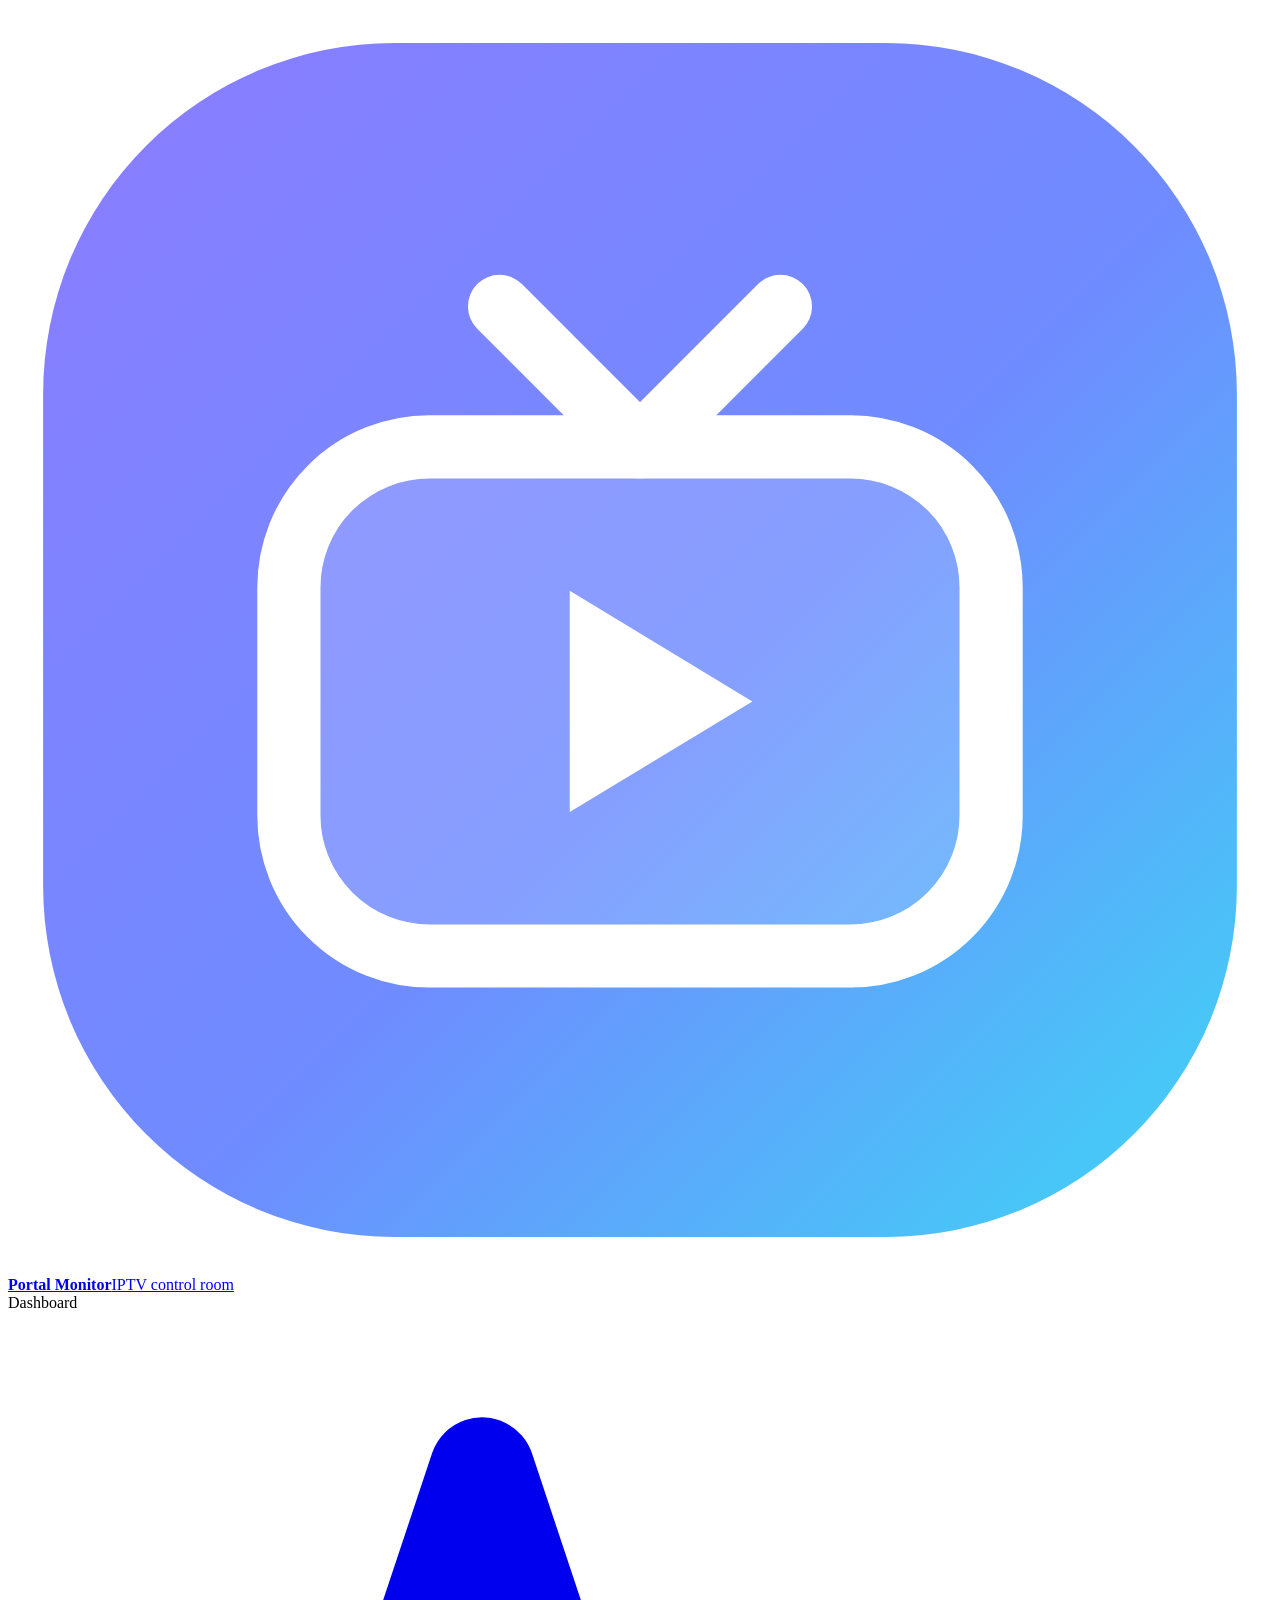
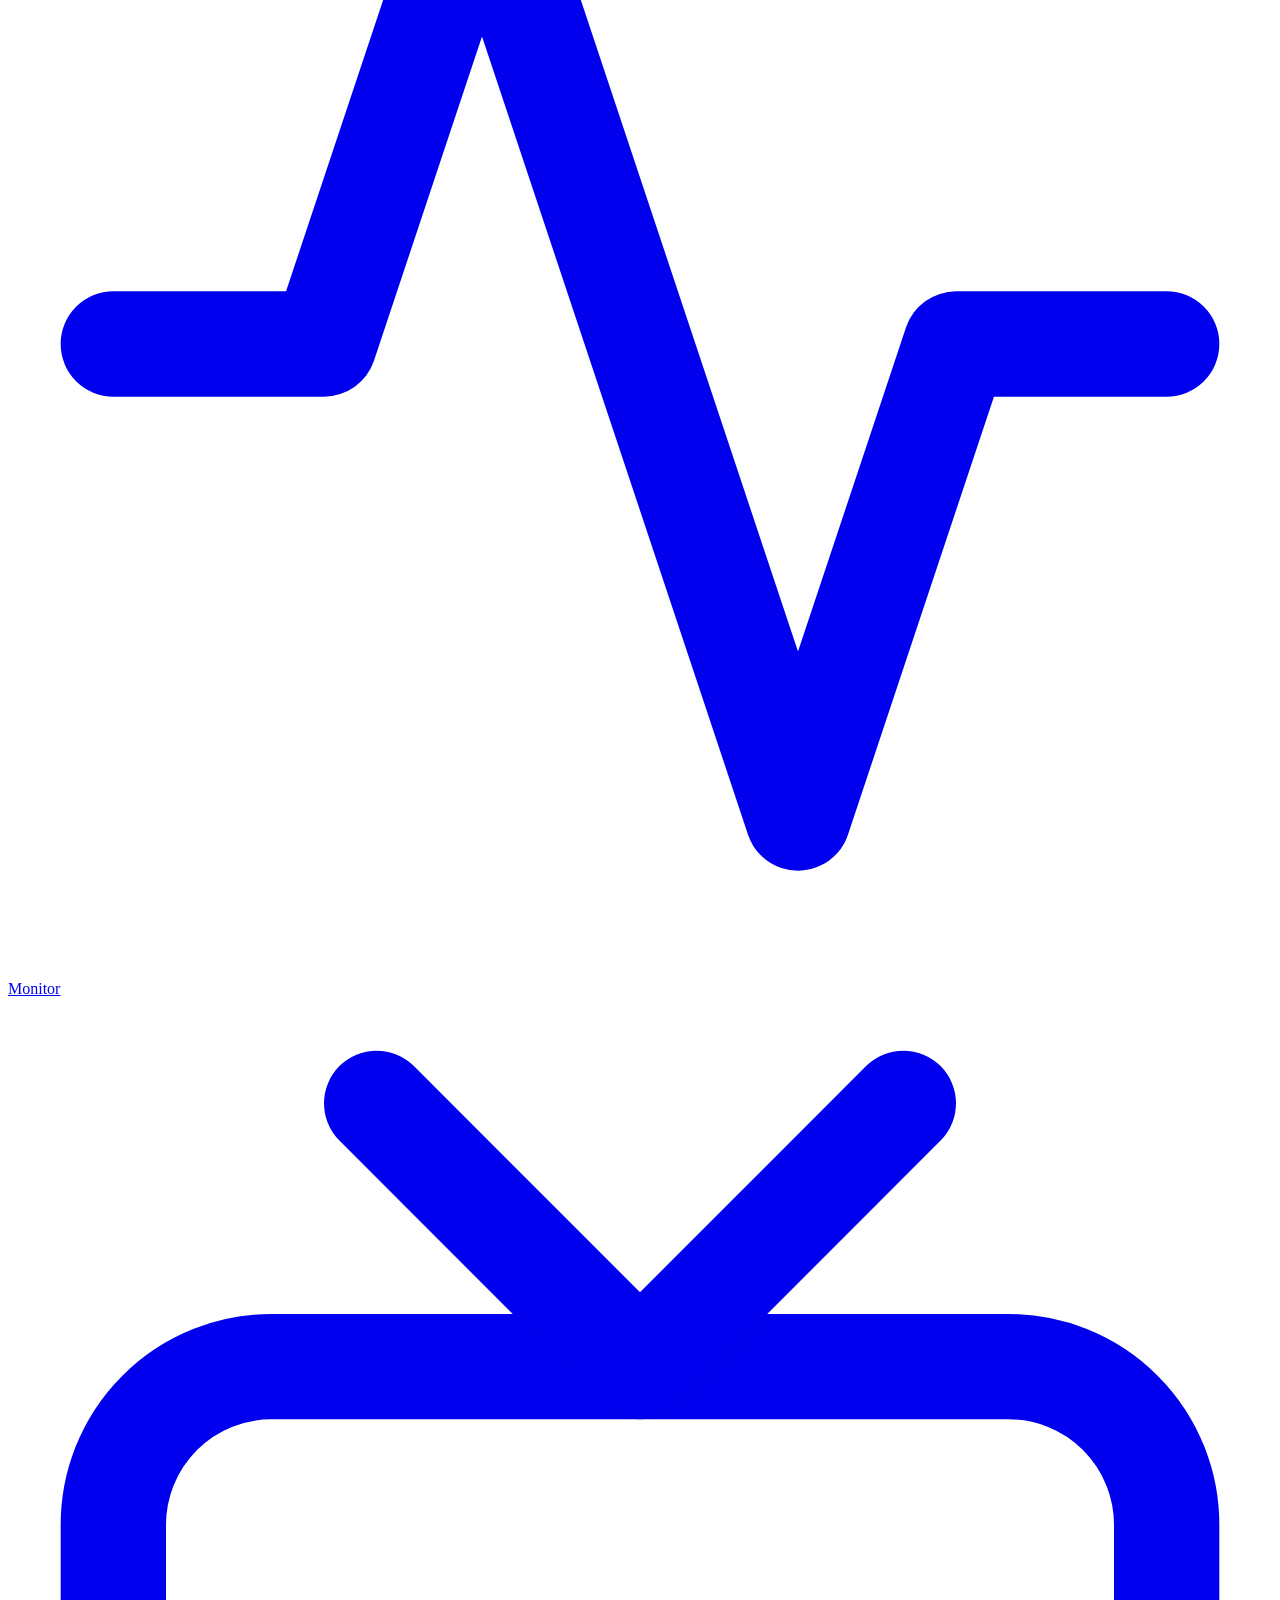
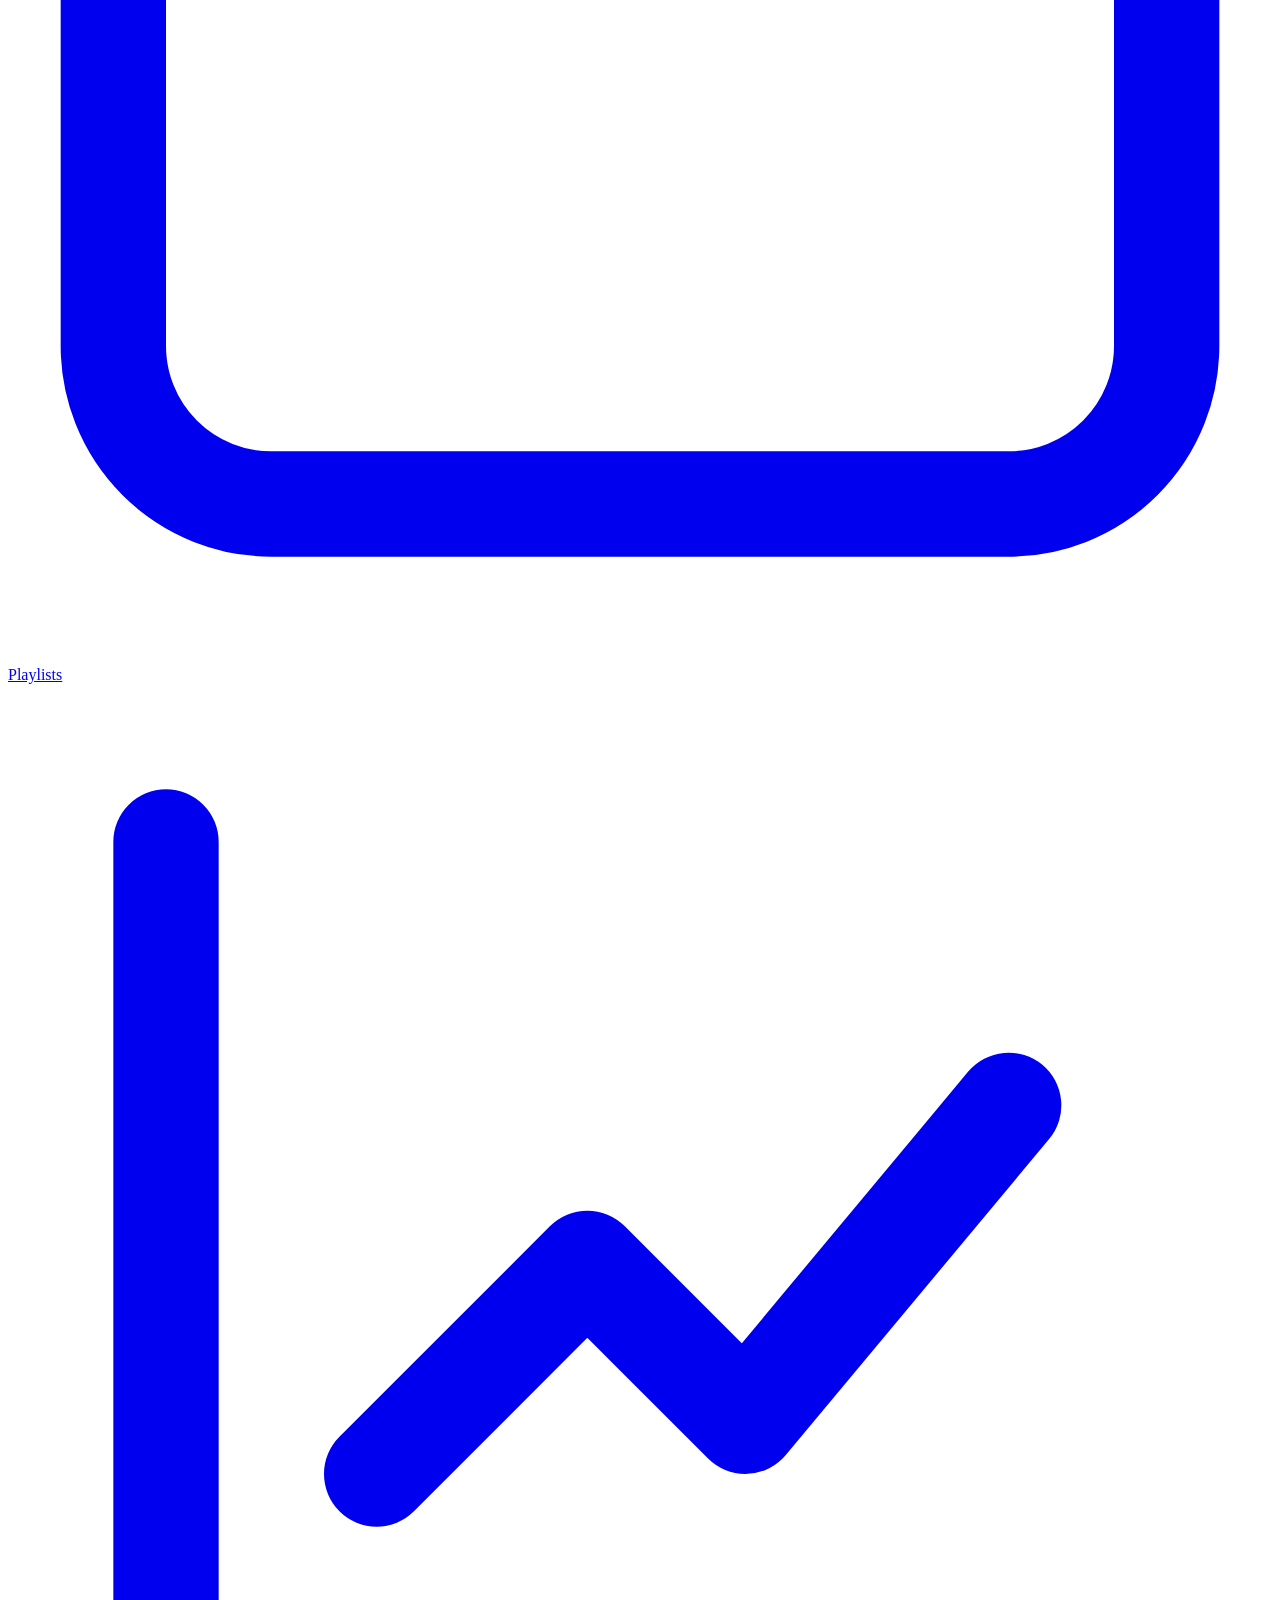
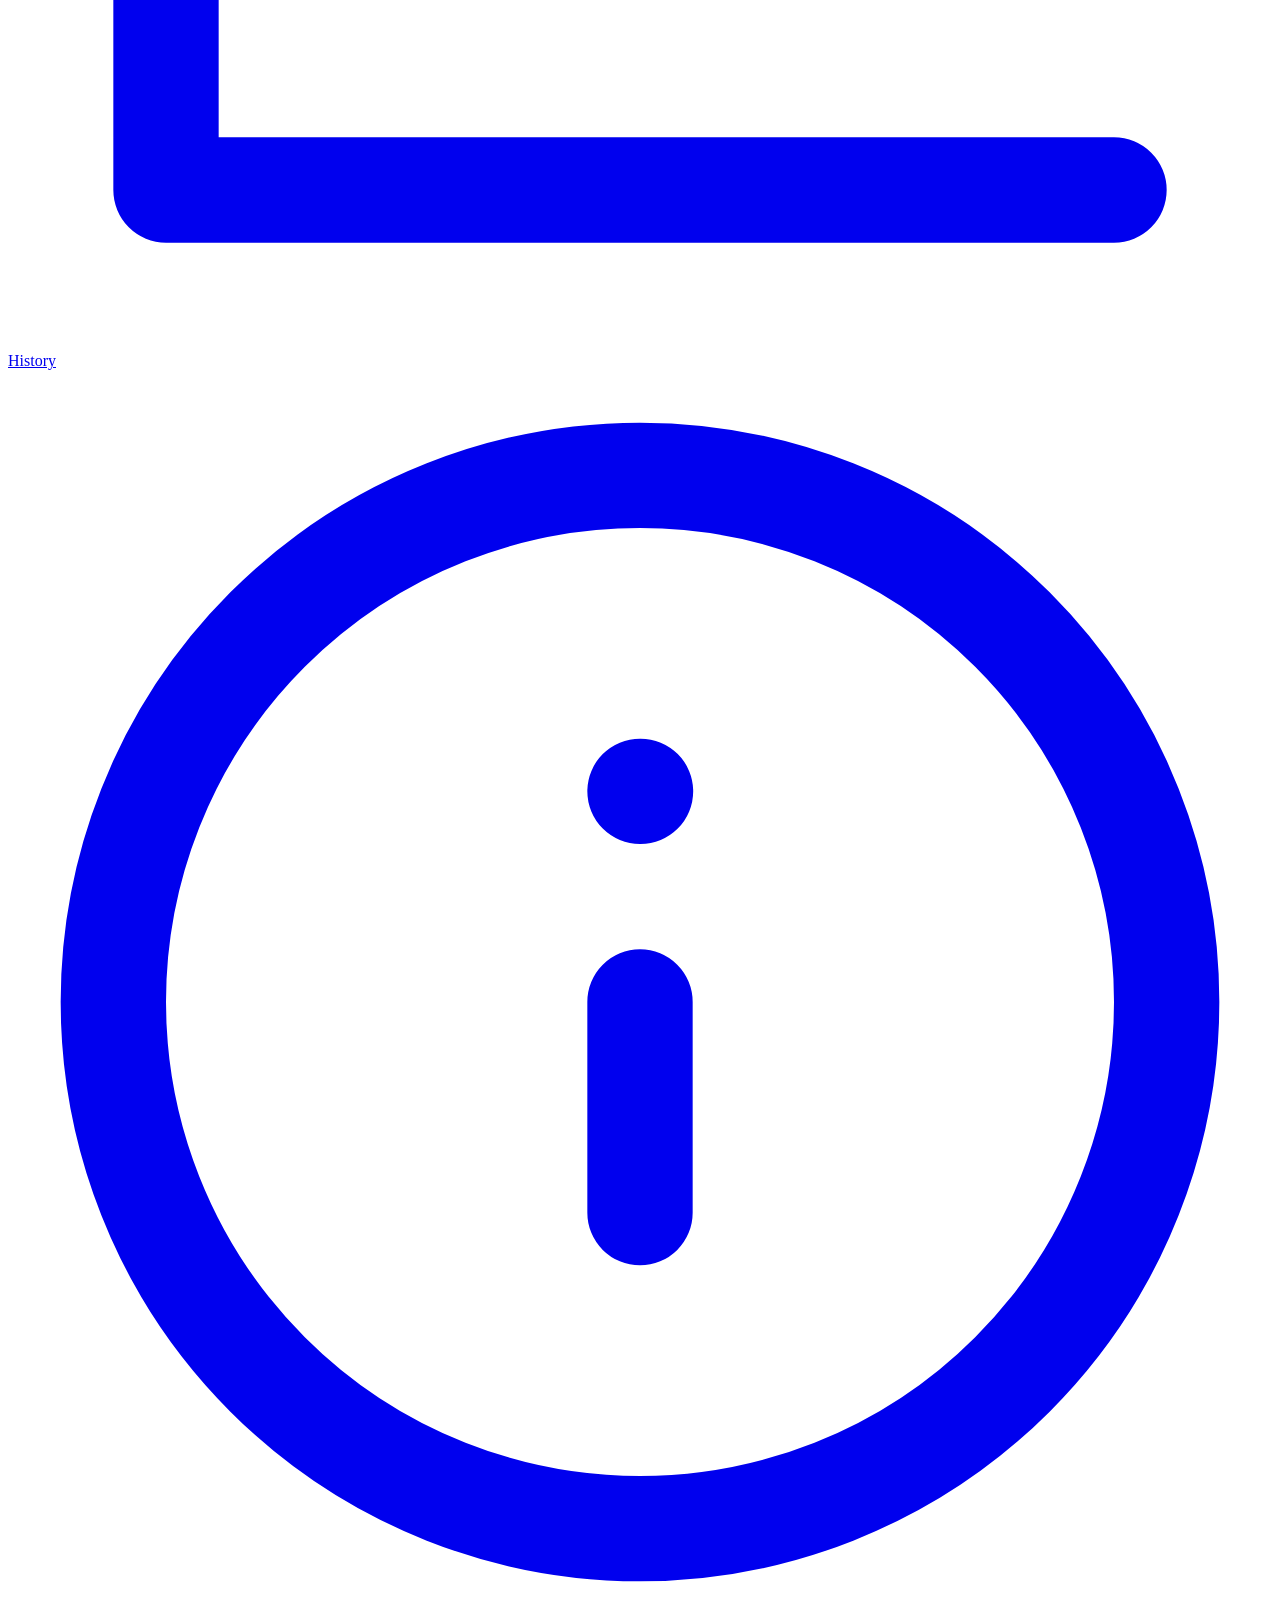
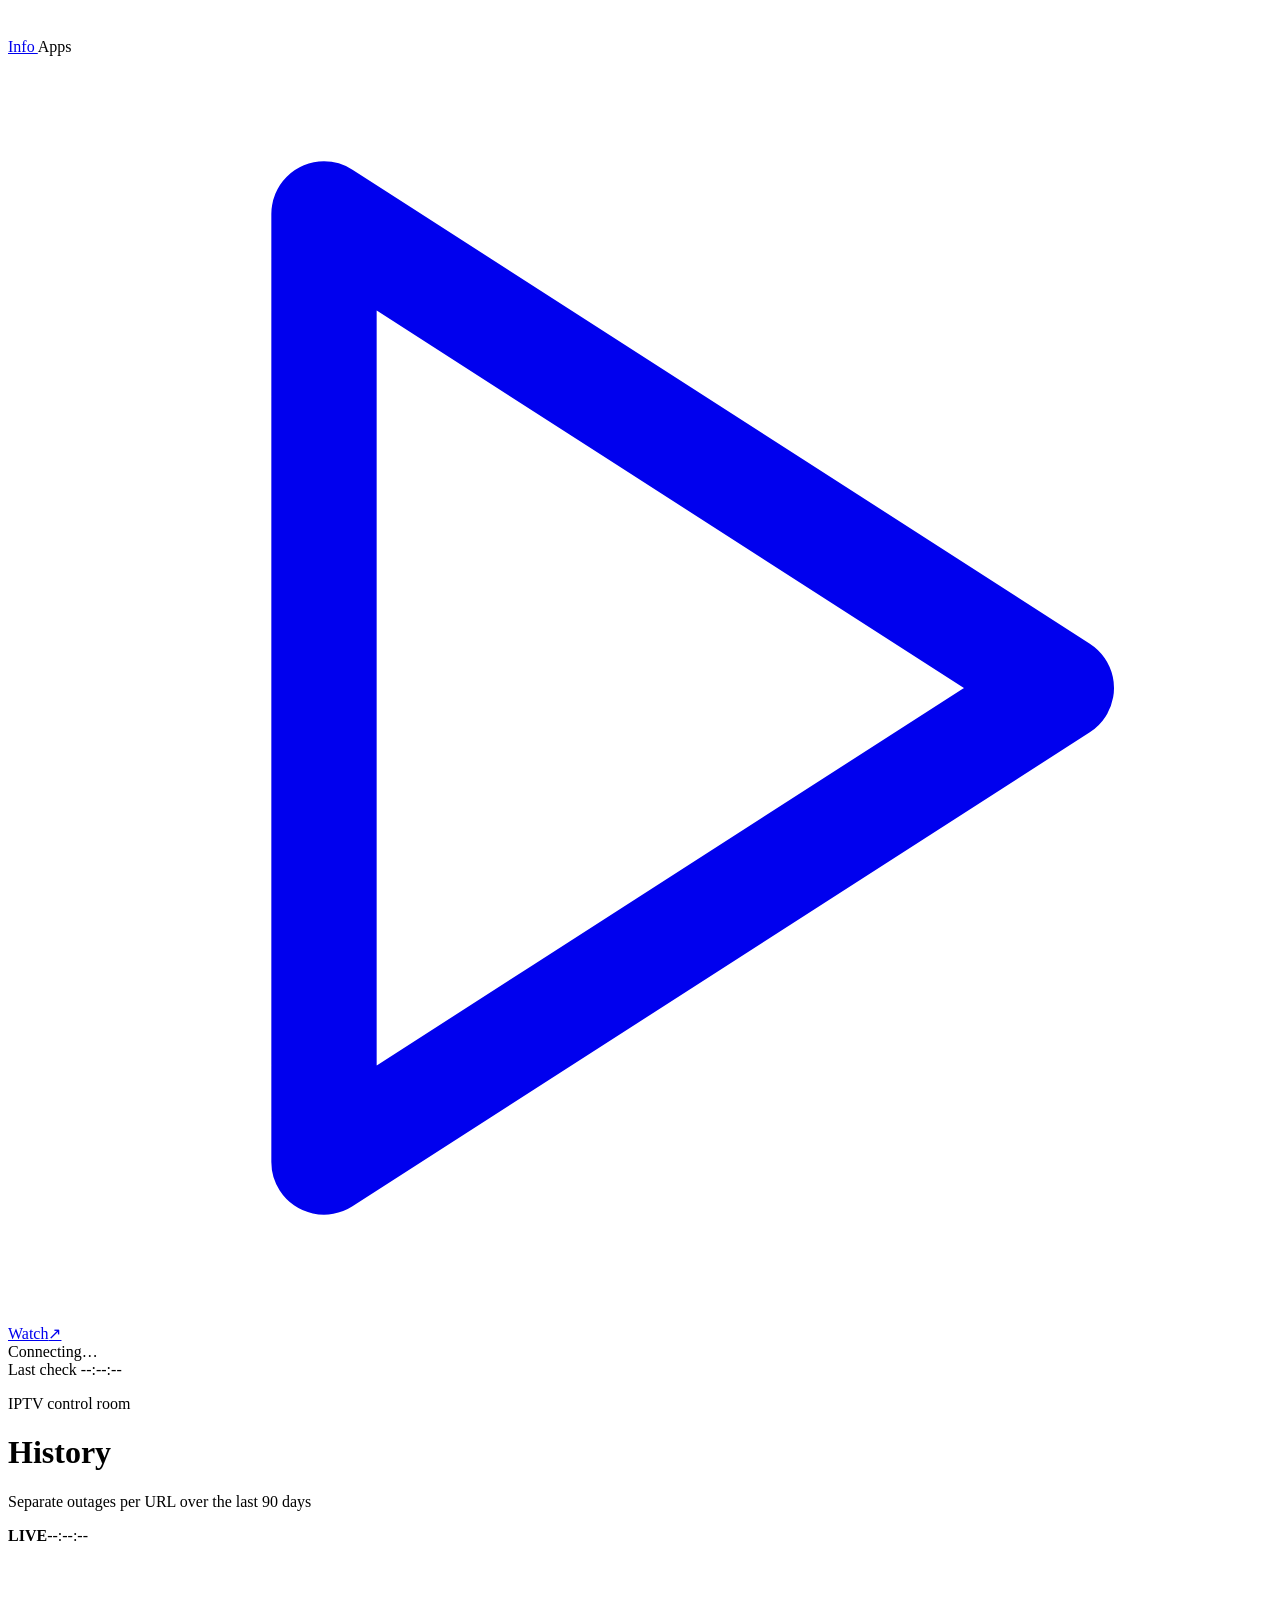
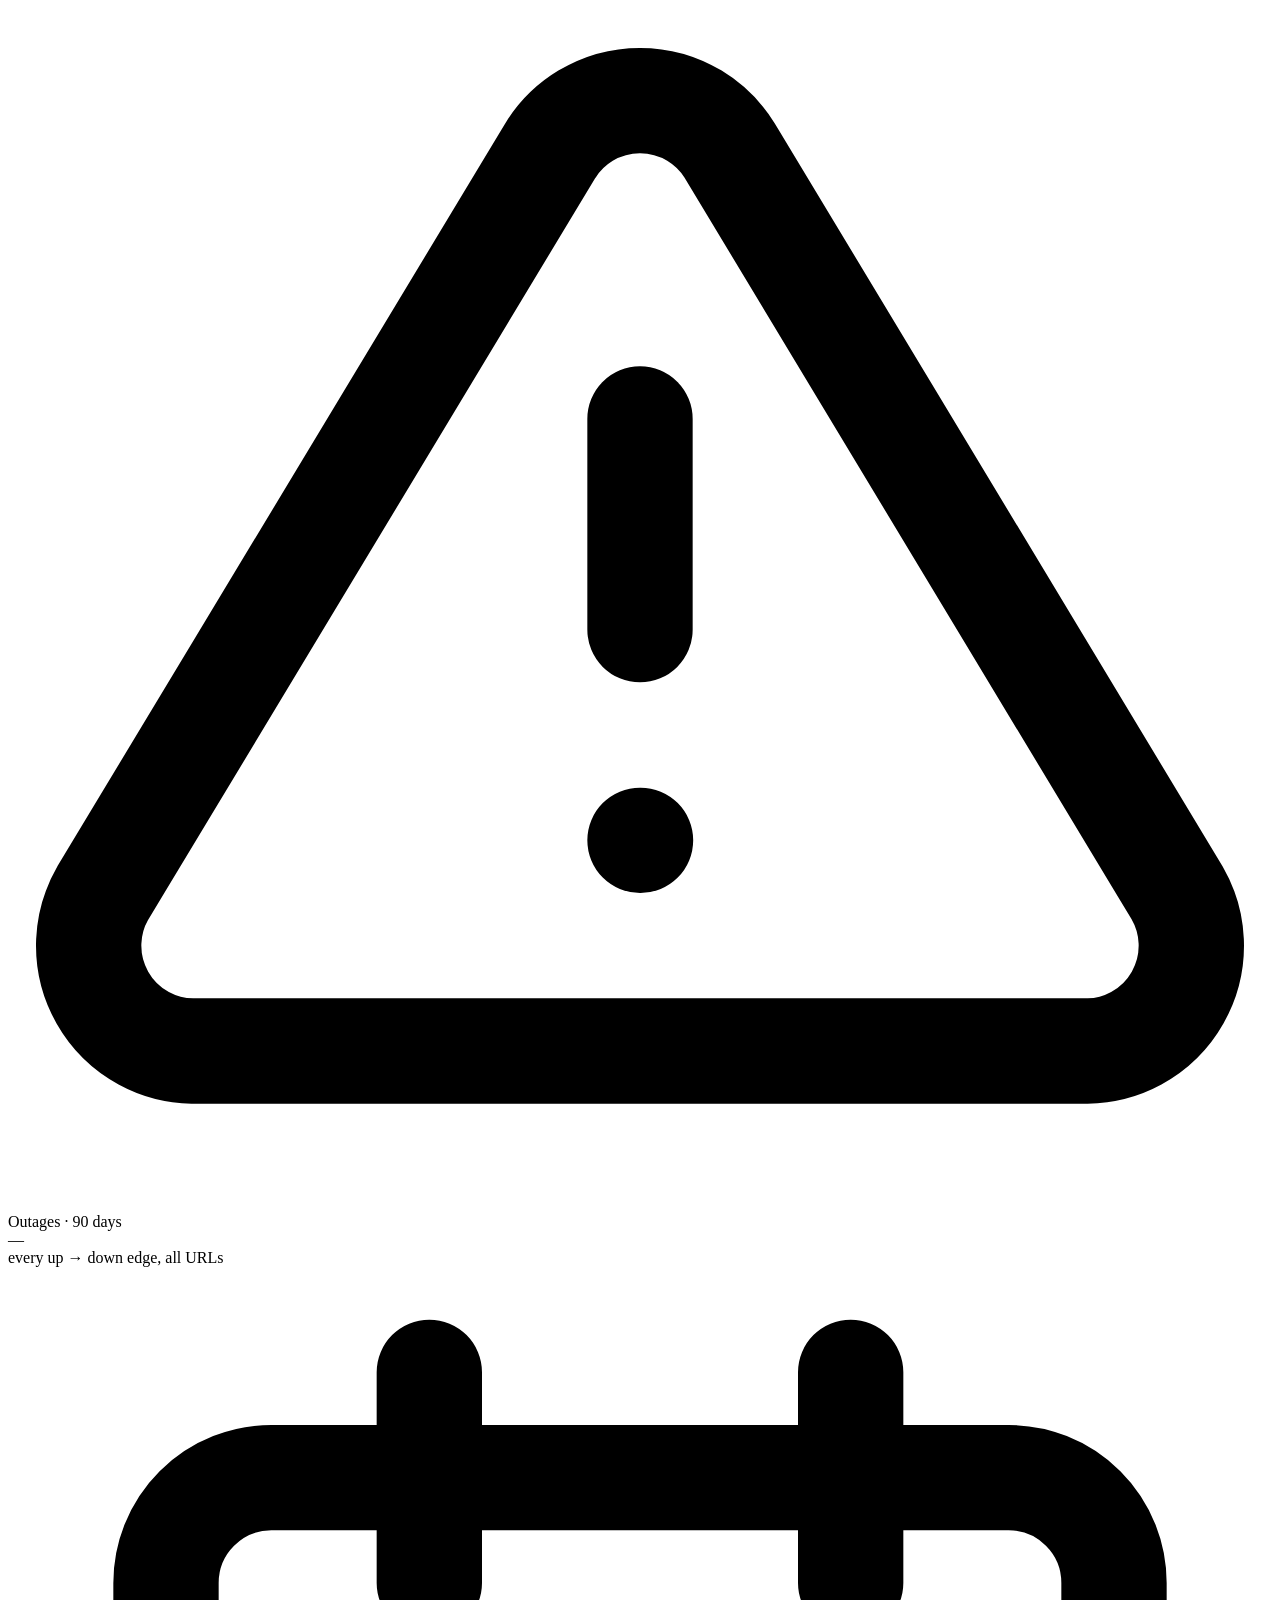
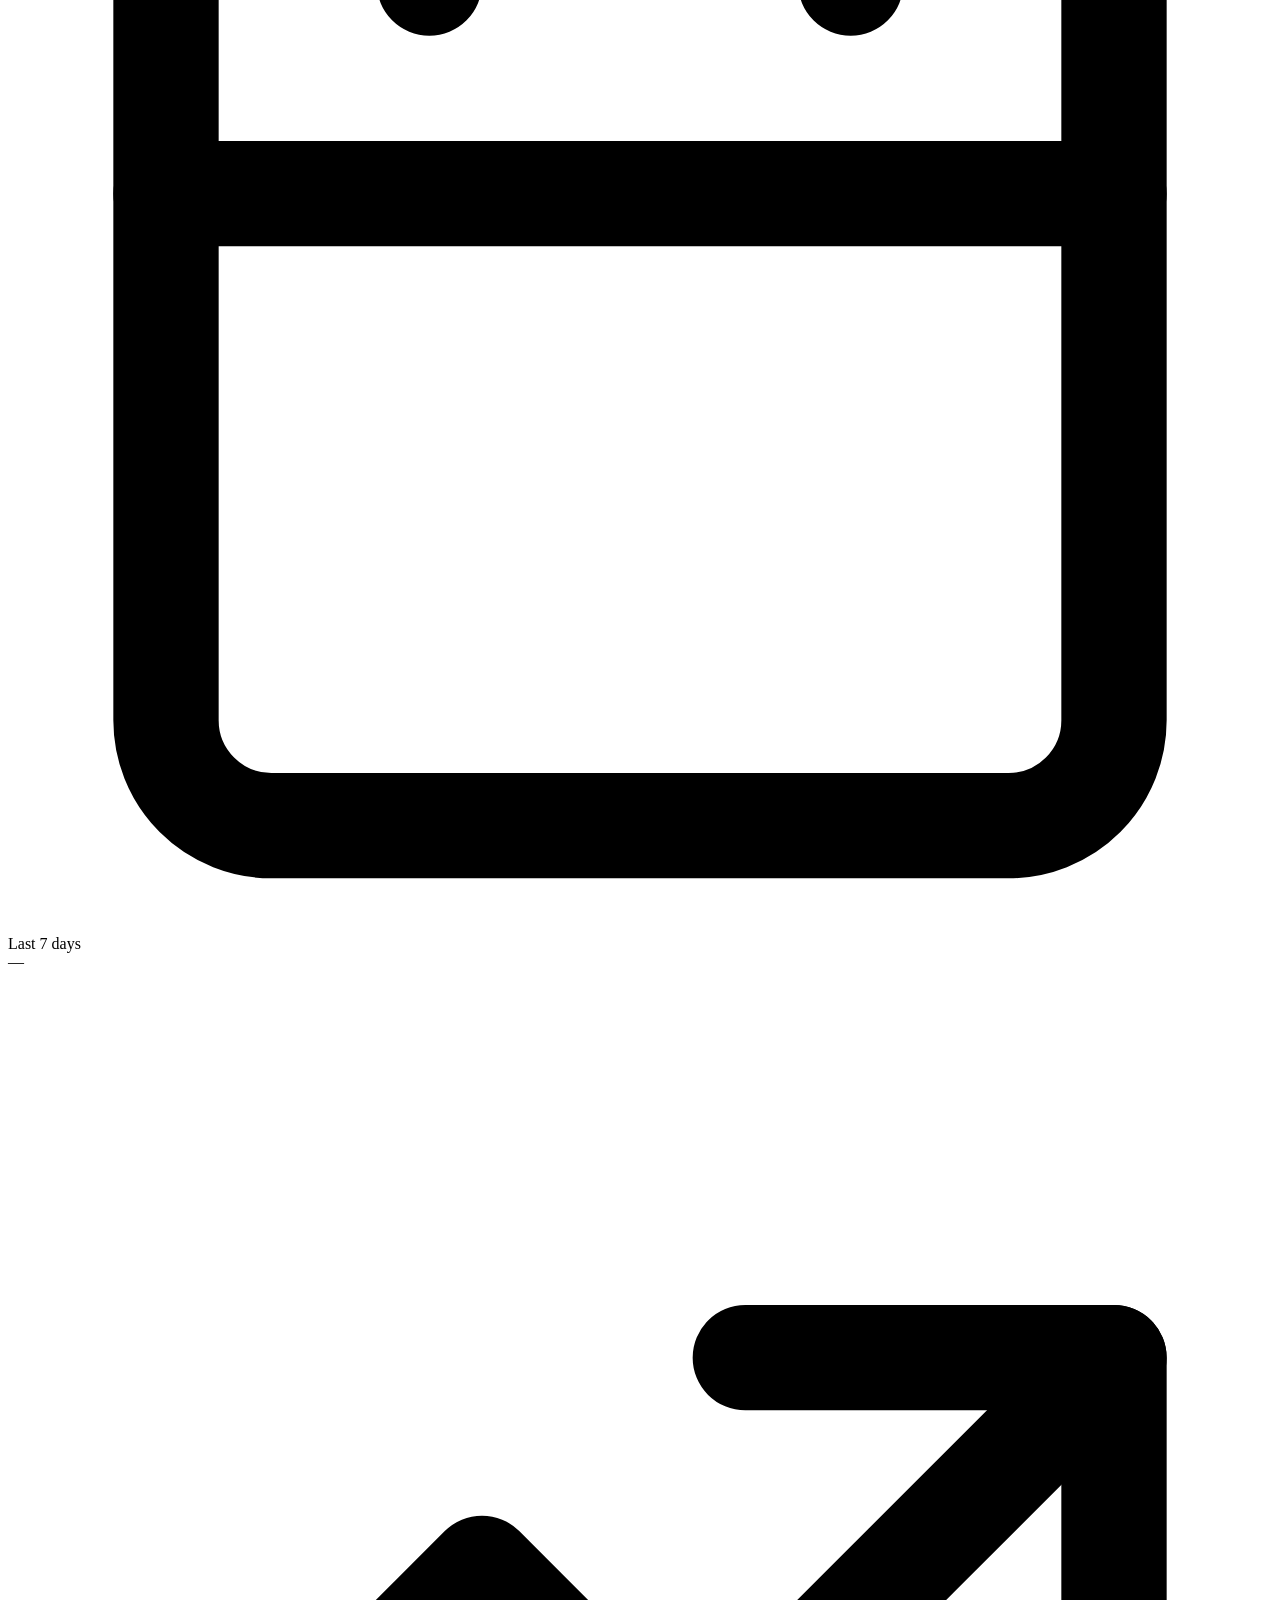
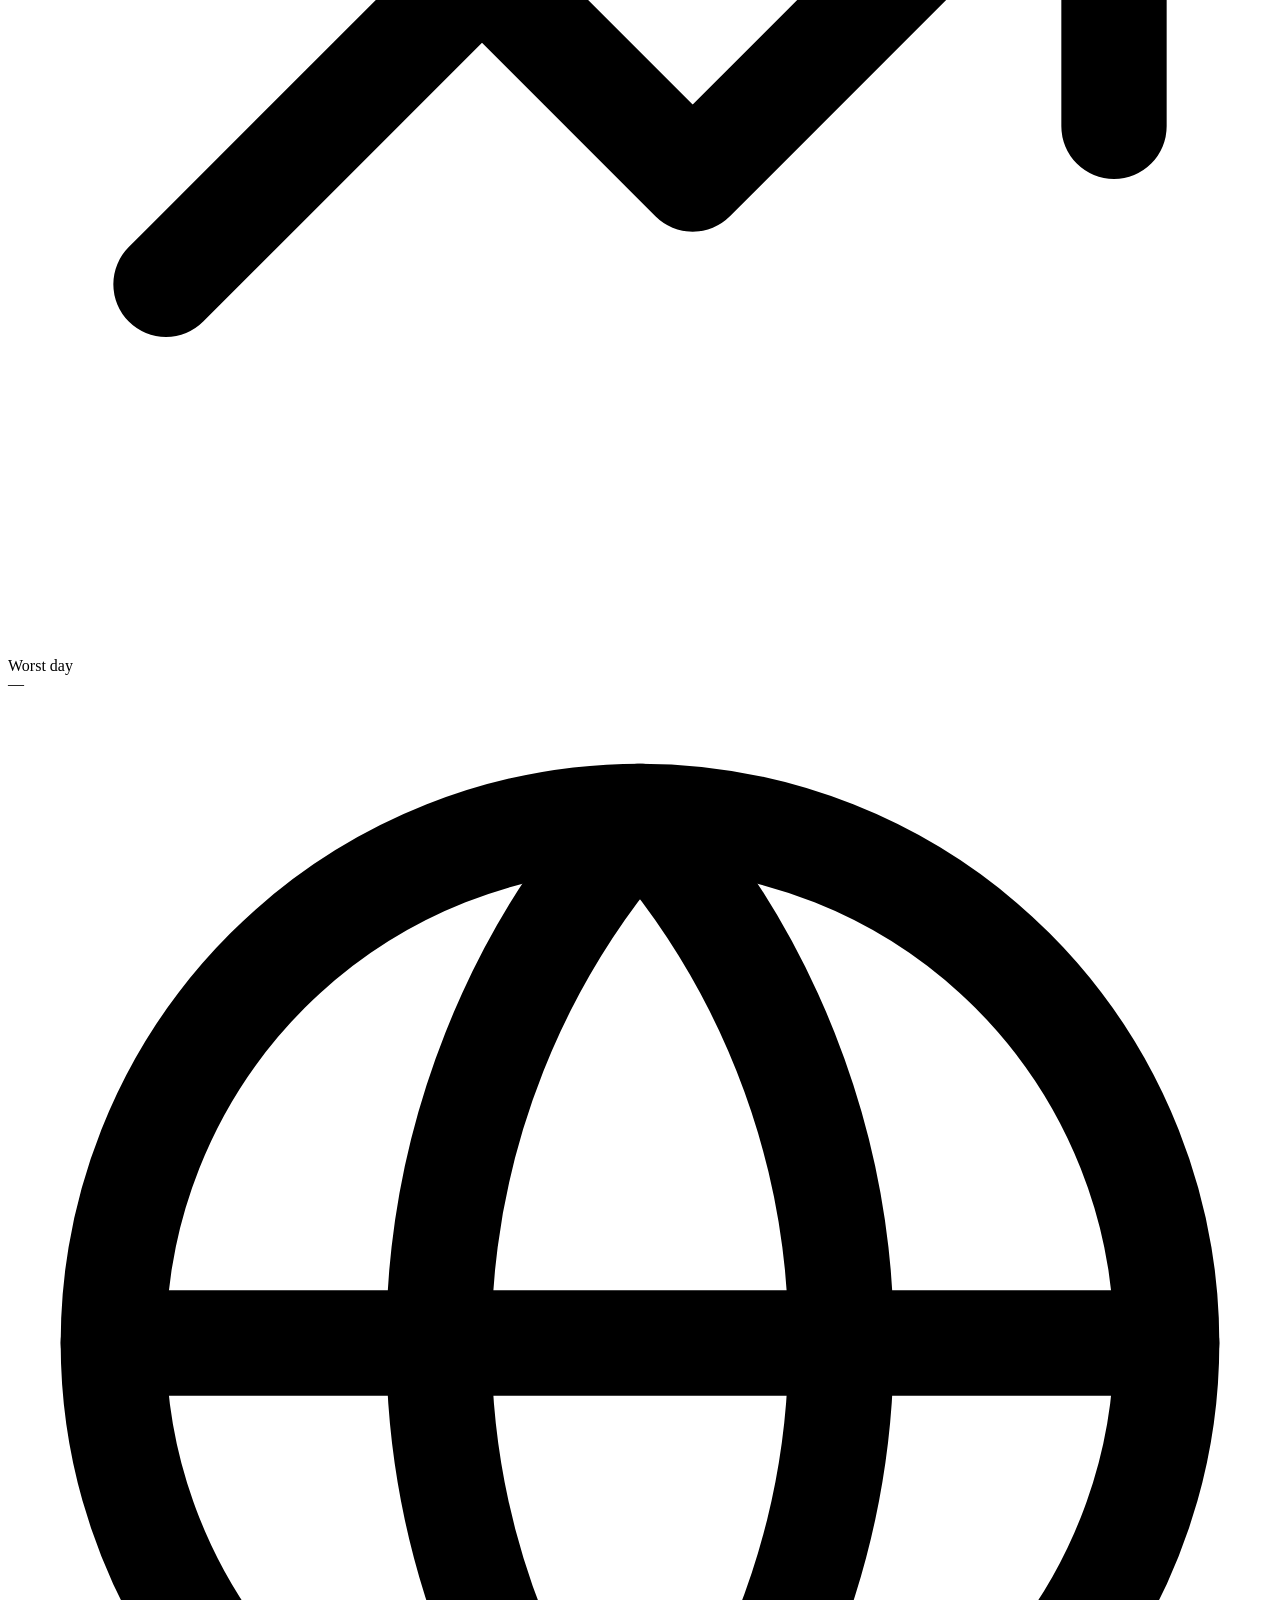
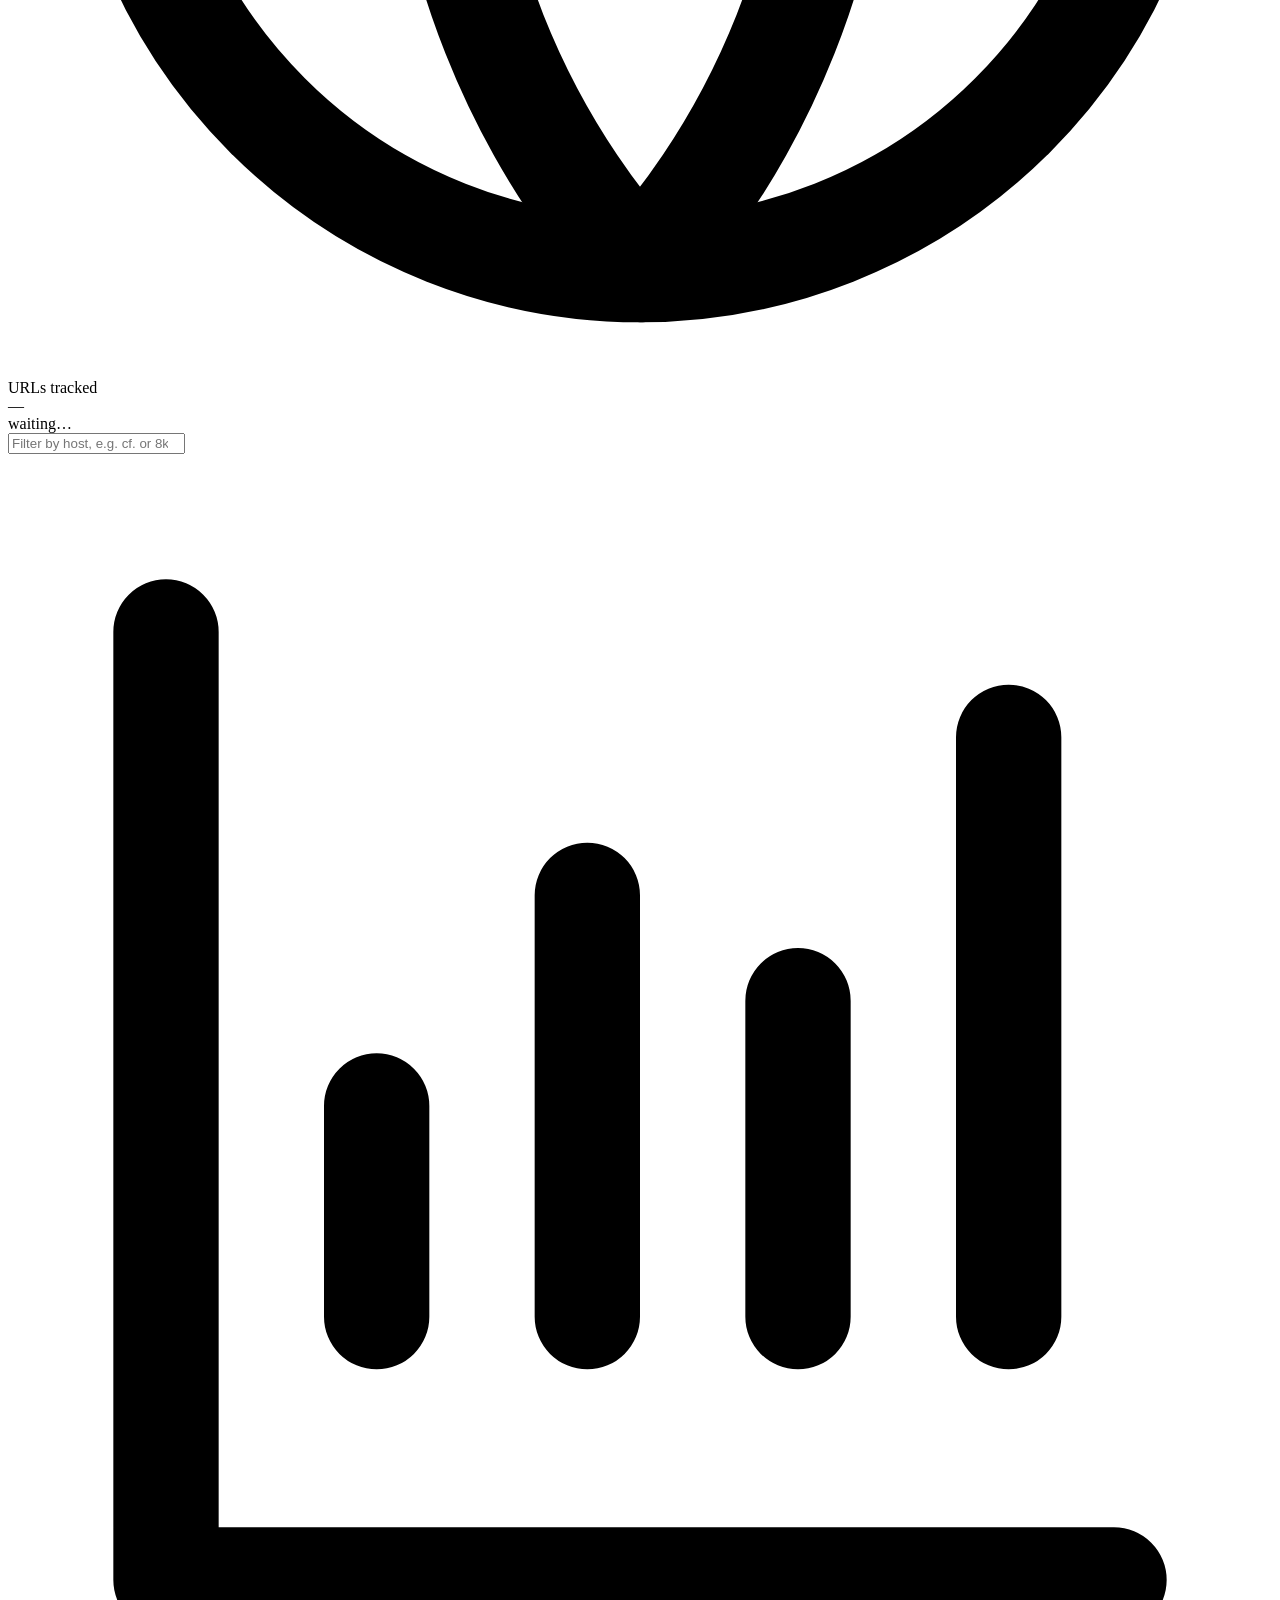
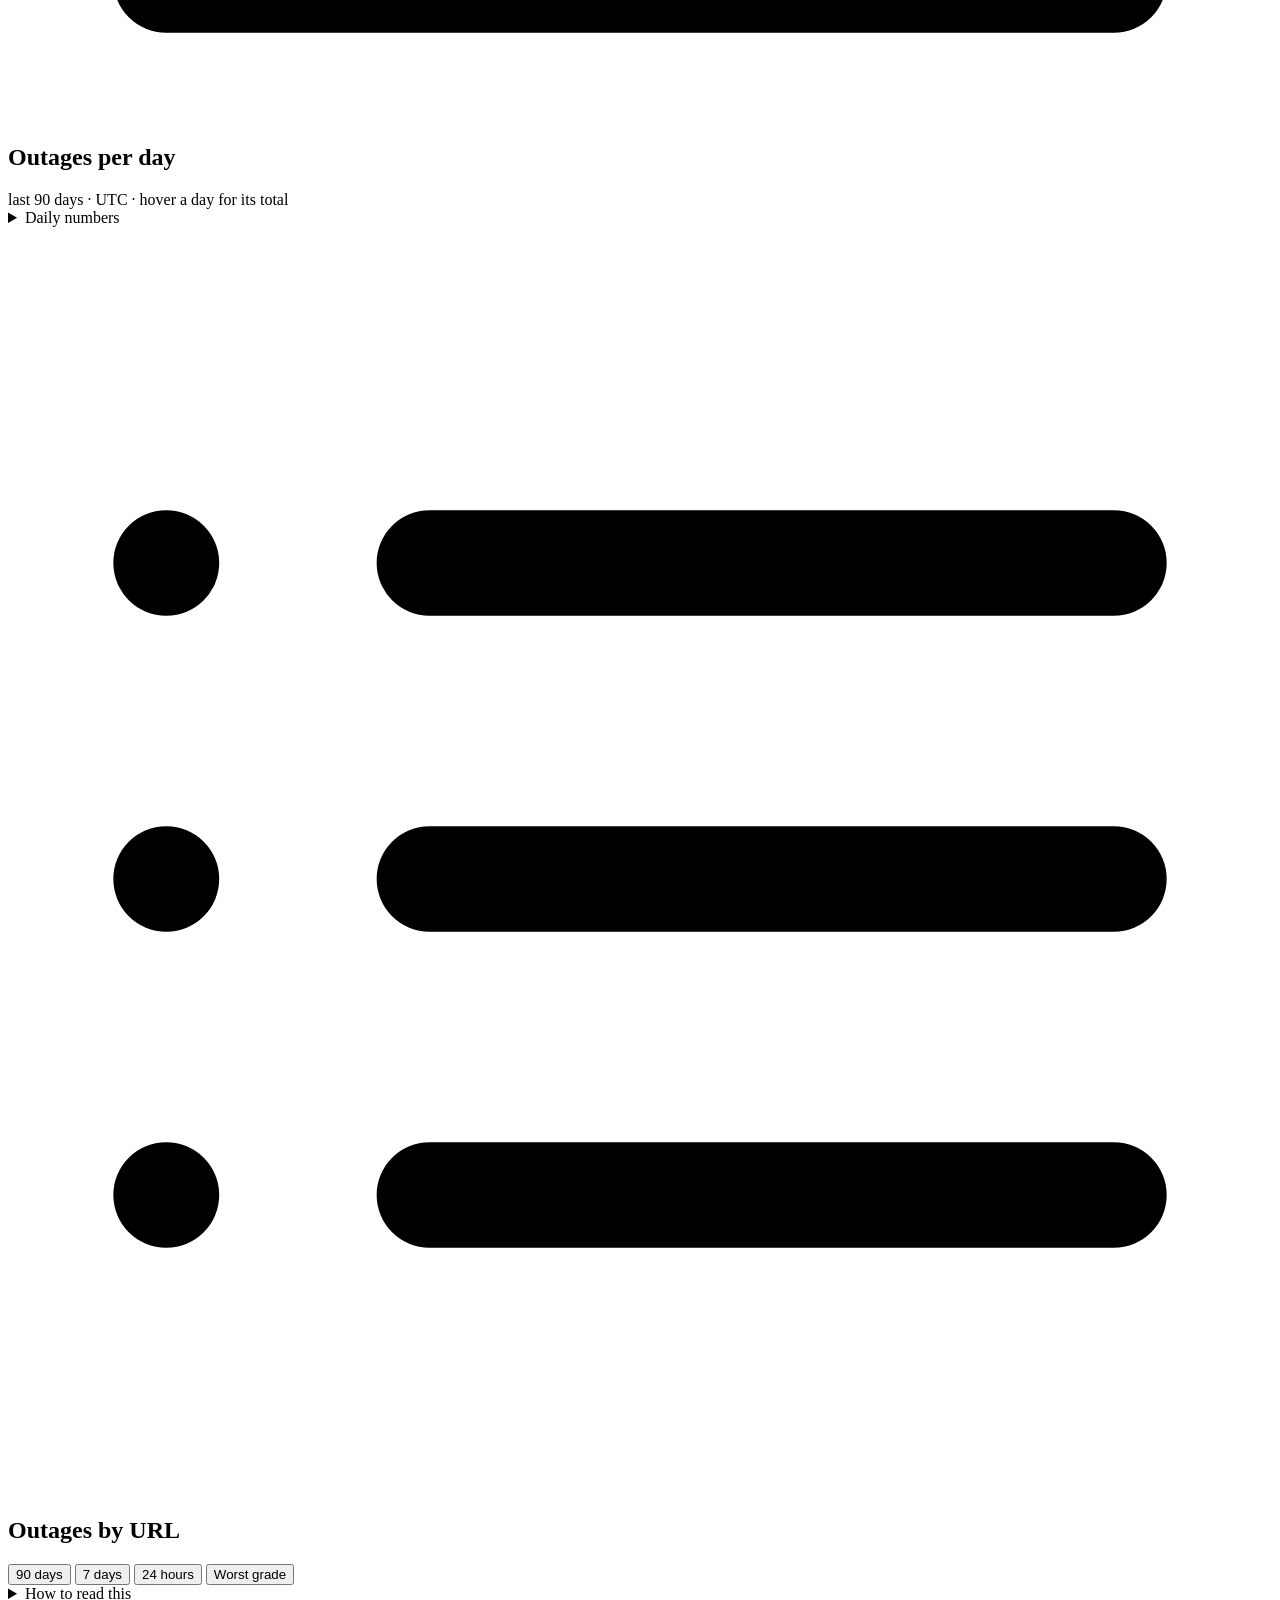
==== commit f26ced12: "-reliability grades A-F per host: share of the last 30 days with an outage (days, not outages, so on" ====
--- a/src/iptv_monitor/static/history.html
+++ b/src/iptv_monitor/static/history.html
@@ -9,7 +9,7 @@
   <link rel="preconnect" href="https://fonts.gstatic.com" crossorigin />
   <link href="https://fonts.googleapis.com/css2?family=JetBrains+Mono:wght@400;500;600&family=Manrope:wght@400;500;600;700;800&display=swap" rel="stylesheet" />
   <link rel="icon" type="image/svg+xml" href="/static/favicon.svg" />
-  <link rel="stylesheet" href="/static/console.css?v=2" />
+  <link rel="stylesheet" href="/static/console.css?v=3" />
 </head>
 <body data-status-feed>
   <div class="bg" aria-hidden="true"></div>
@@ -121,6 +121,7 @@
               <button type="button" class="sort-btn is-here" data-sort="downs_90d">90 days</button>
               <button type="button" class="sort-btn" data-sort="downs_7d">7 days</button>
               <button type="button" class="sort-btn" data-sort="downs_24h">24 hours</button>
+              <button type="button" class="sort-btn" data-sort="grade">Worst grade</button>
             </div>
           </div>
           <details class="help">
@@ -128,6 +129,8 @@
             <p>
               Each count is a separate outage (healthy → down), not how long it stayed down.
               Sorted worst-first so the flakiest hosts sit at the top. Trend bars are one day each.
+              <strong>Grade</strong> is the share of the last 30 days with an outage, scaled to 30 days: A 0–2, B 3–6, C 7–12, D 13–20, F 21+.
+              Days when 75% or more of the pool failed at once are VPS-side incidents and do not count.
               History starts from when this store was created; older days fill in over time.
             </p>
           </details>
@@ -138,6 +141,7 @@
                   <th>URL</th>
                   <th>Type</th>
                   <th>Now</th>
+                  <th>Grade</th>
                   <th>24h</th>
                   <th>7d</th>
                   <th>90d</th>
@@ -152,7 +156,7 @@
       </div>
     </main>
   </div>
-  <script src="/static/shell.js?v=1"></script>
-  <script src="/static/history.js?v=24"></script>
+  <script src="/static/shell.js?v=2"></script>
+  <script src="/static/history.js?v=25"></script>
 </body>
 </html>
